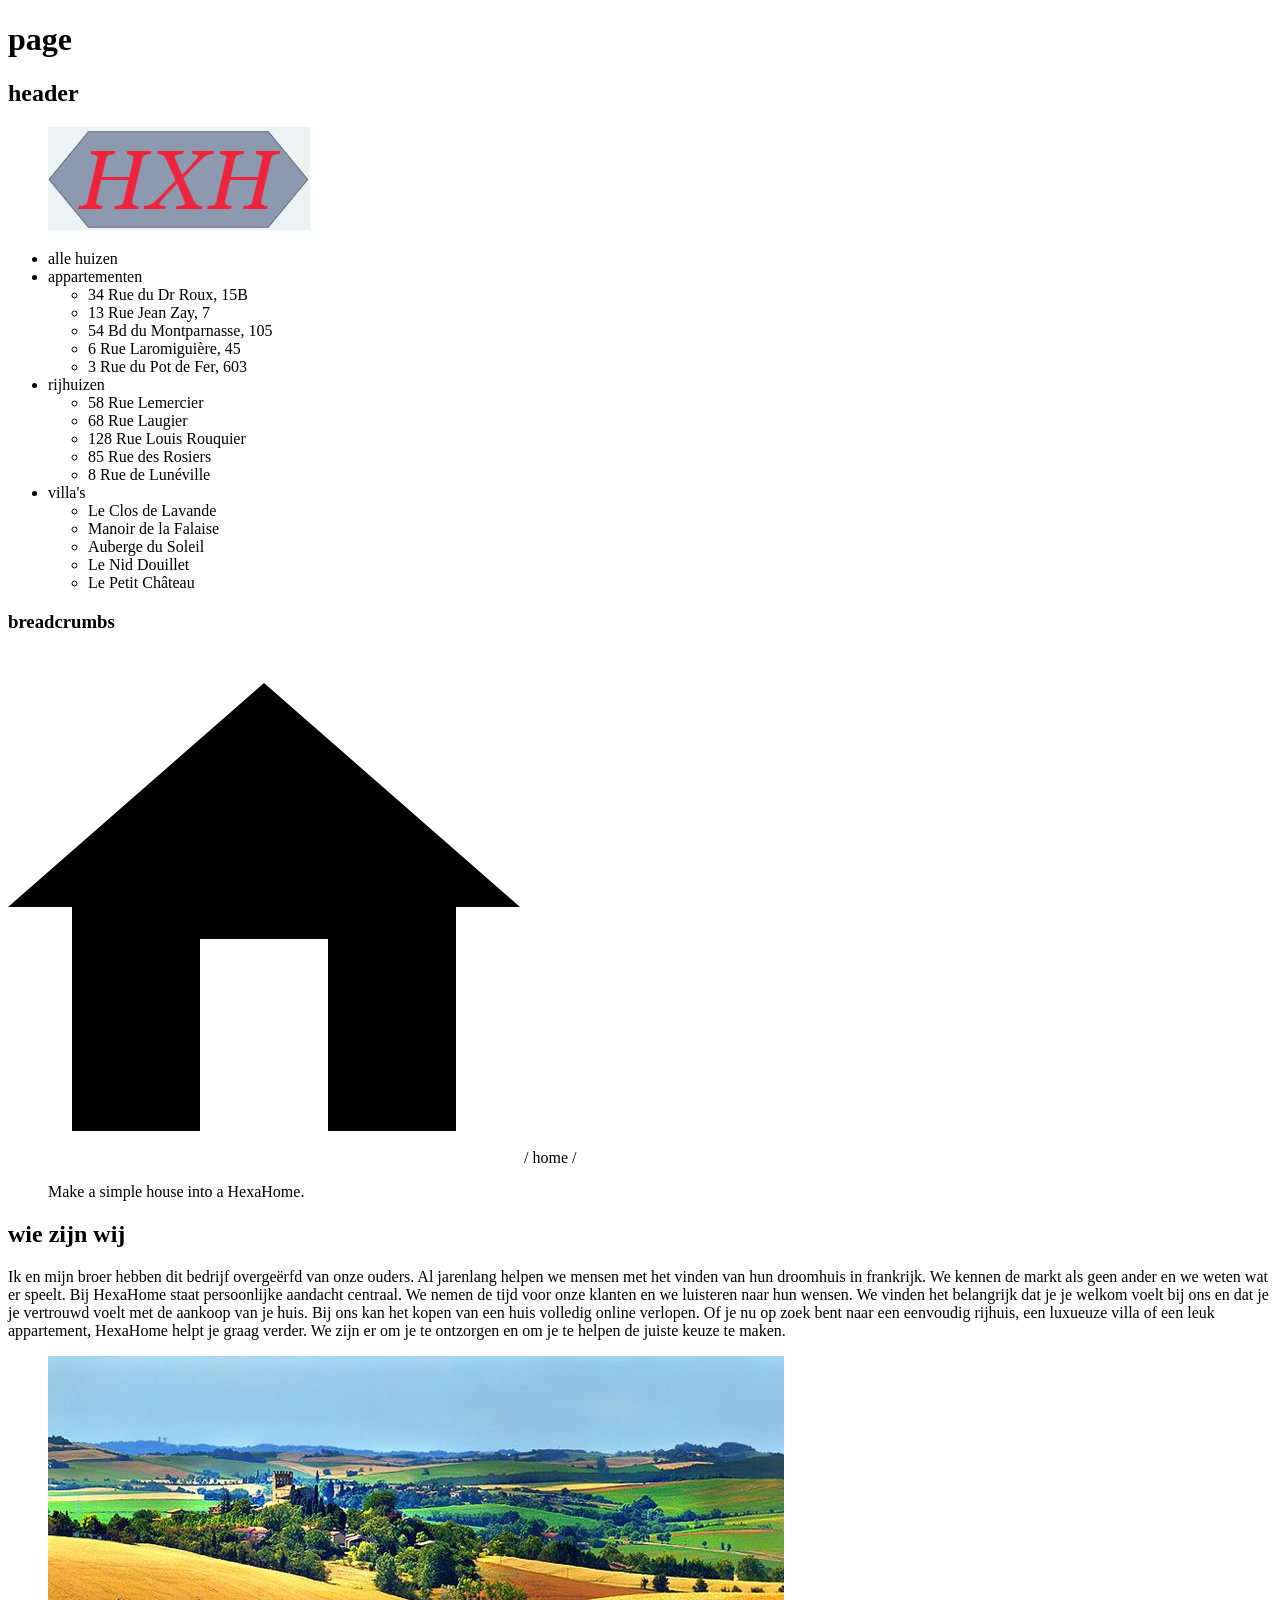
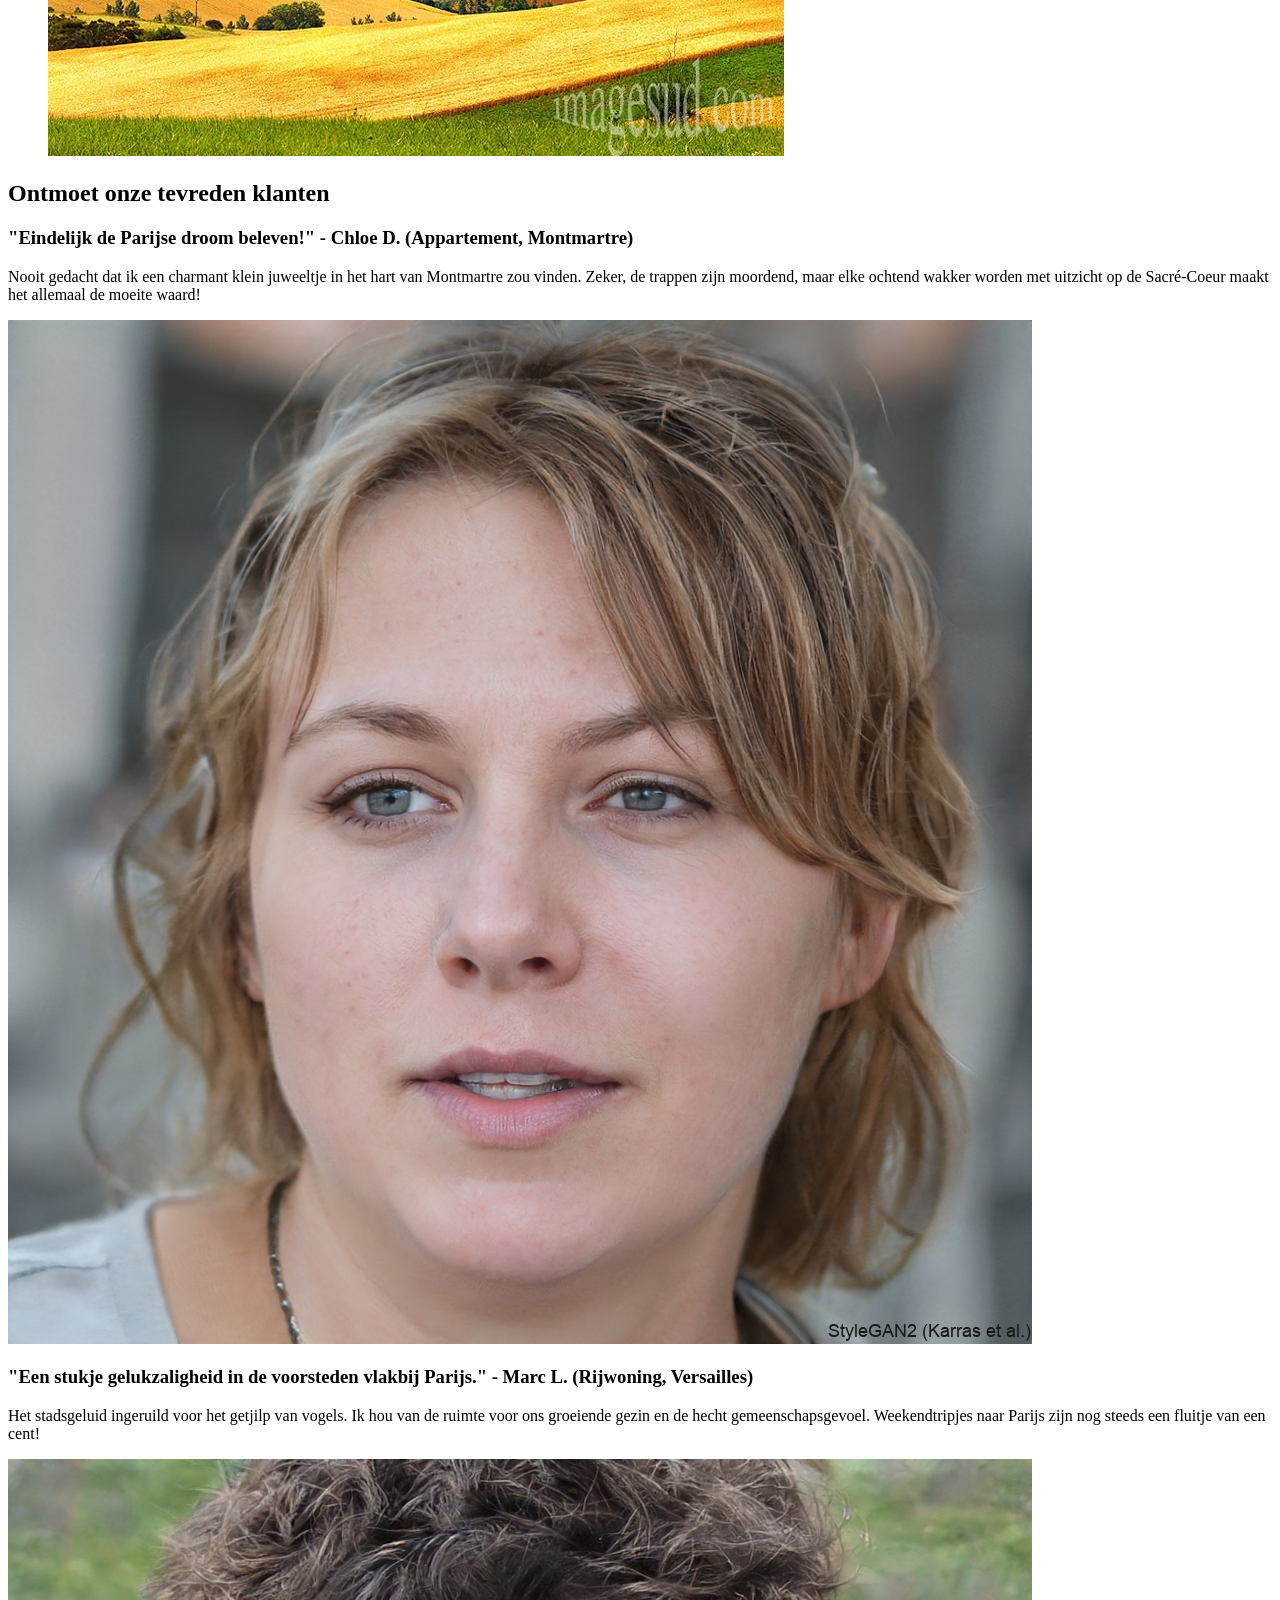
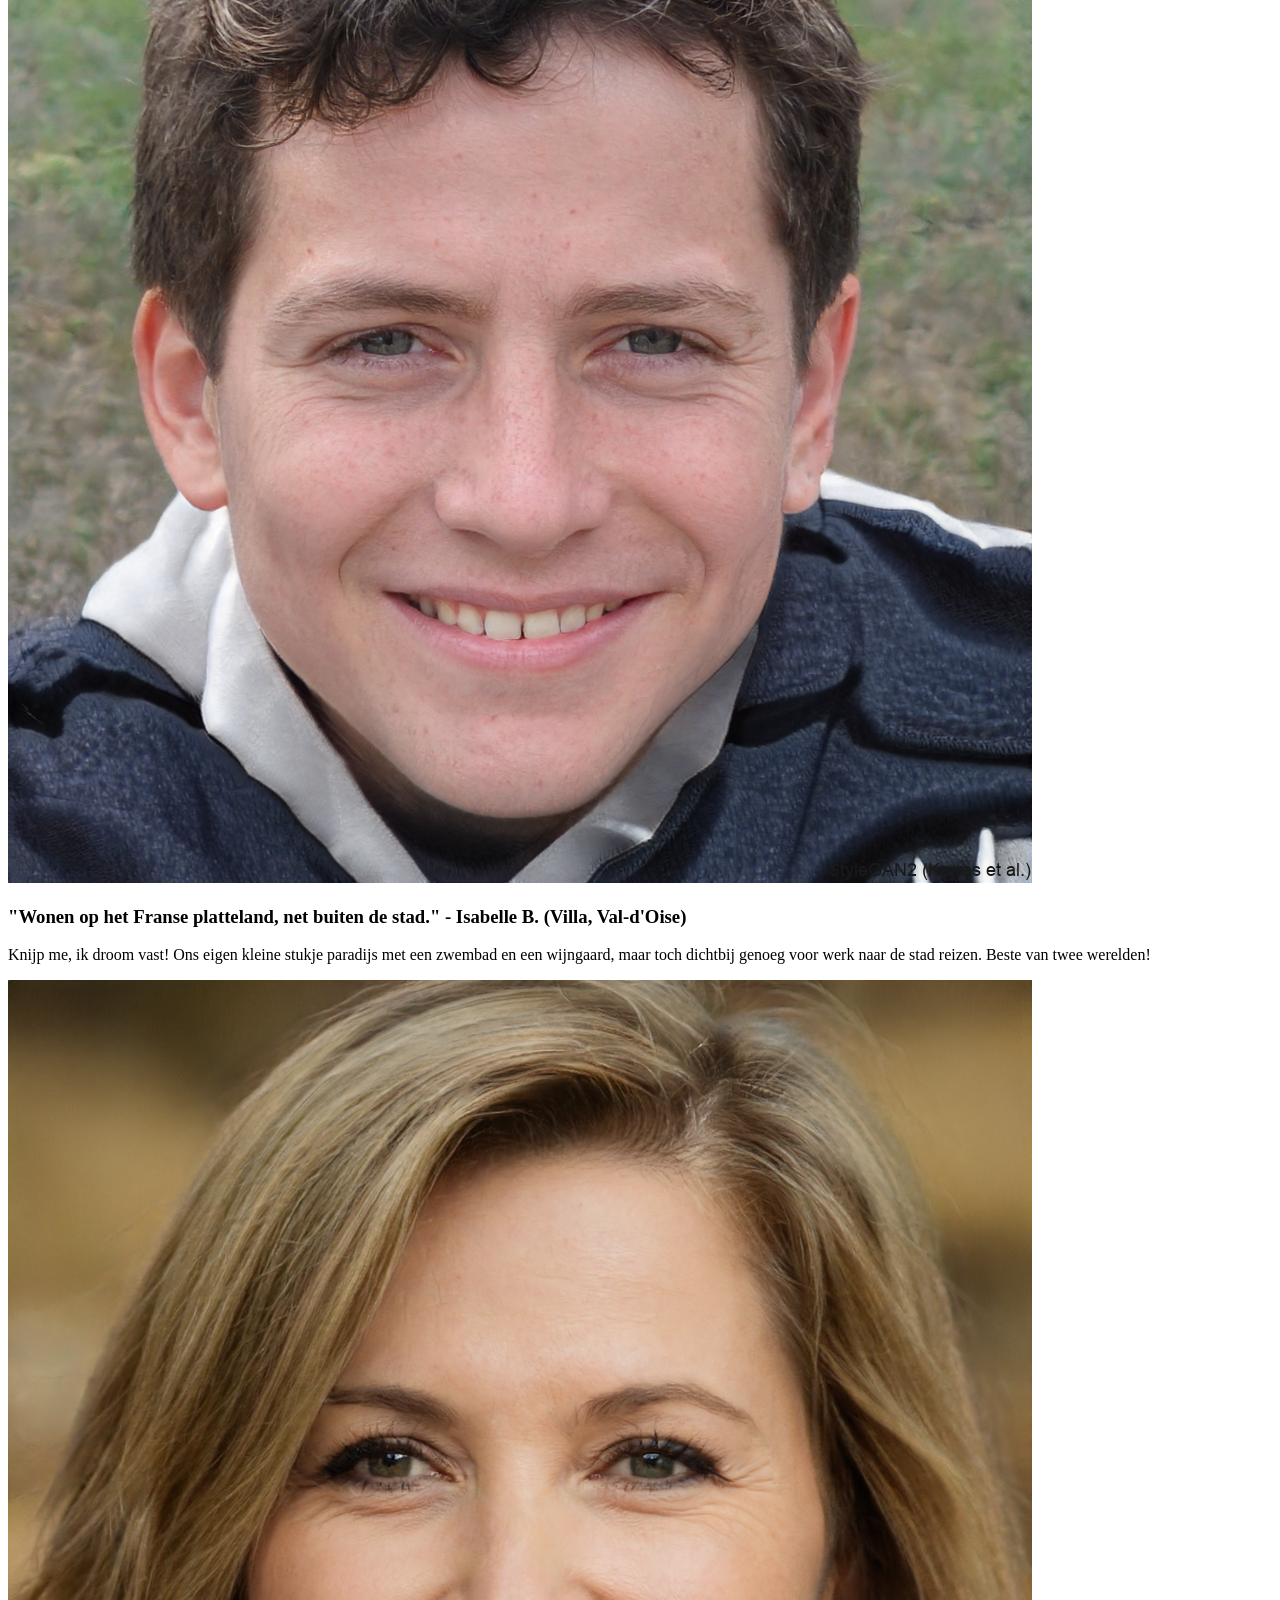
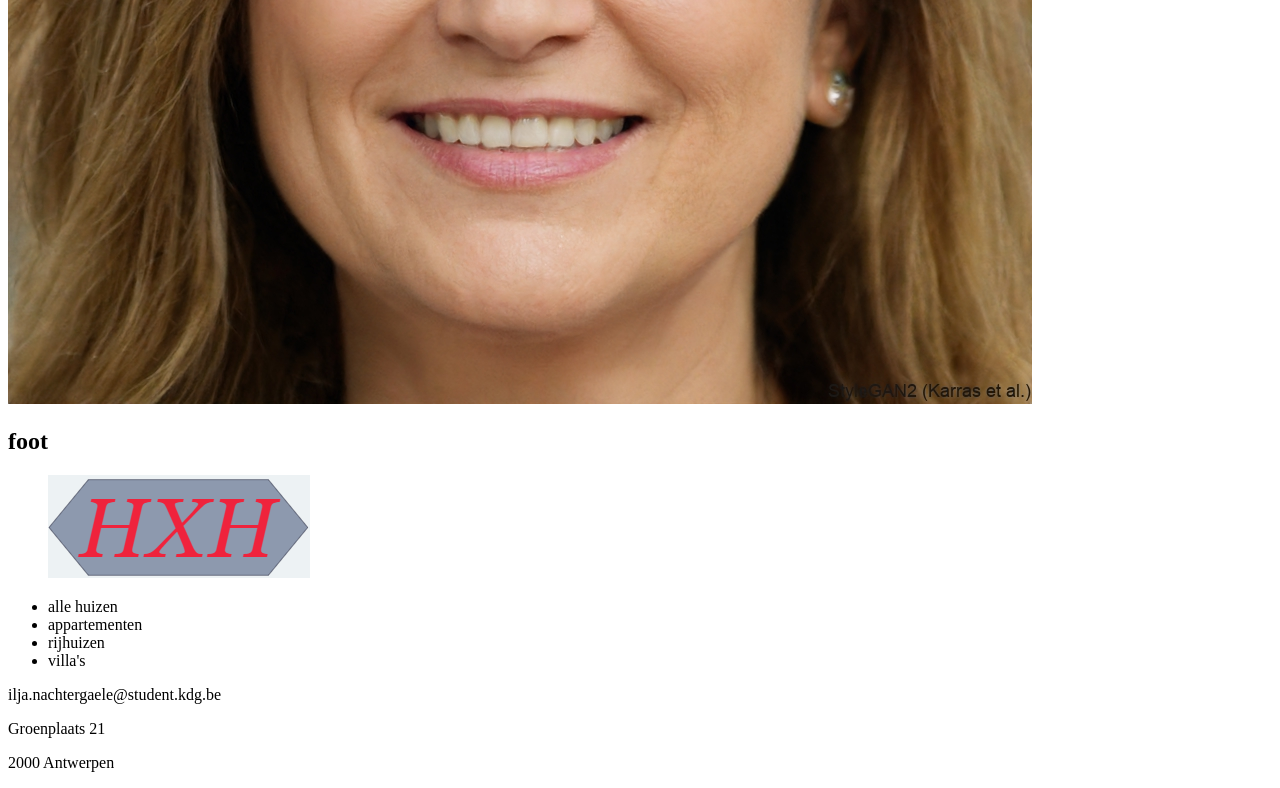
==== index.html @ 376ea9f6 "home page is af" ====
<!DOCTYPE html>
<html lang="nl">
<head>
    <meta charset="UTF-8">
    <title>HexaHome</title>
</head>
<body>
<h1>page</h1>
<nav>
    <h2>header</h2>
    <figure>
        <img src="./media/hexahome_logo.png" alt="hexahome logo">
    </figure>
    <ul>
        <li>
            alle huizen
        </li>
        <li>
            appartementen
            <ul>
                <li>34 Rue du Dr Roux, 15B</li>
                <li>13 Rue Jean Zay, 7</li>
                <li>54 Bd du Montparnasse, 105</li>
                <li>6 Rue Laromiguière, 45</li>
                <li>3 Rue du Pot de Fer, 603</li>
            </ul>
        </li>
        <li>
            rijhuizen
            <ul>
                <li>58 Rue Lemercier</li>
                <li>68 Rue Laugier</li>
                <li>128 Rue Louis Rouquier</li>
                <li>85 Rue des Rosiers</li>
                <li>8 Rue de Lunéville</li>
            </ul>
        </li>
        <li>
            villa's
            <ul>
                <li>Le Clos de Lavande</li>
                <li>Manoir de la Falaise</li>
                <li>Auberge du Soleil</li>
                <li>Le Nid Douillet</li>
                <li>Le Petit Château</li>
            </ul>
        </li>
    </ul>
    <section>
        <h3>breadcrumbs</h3>
        <img src="./media/home_icon.png" alt="home icon">
        / home /
    </section>

</nav>
<main>

    <blockquote>
        Make a simple house into a HexaHome.
    </blockquote>
    <section>
        <h2>wie zijn wij</h2>
        <p>
            Ik en mijn broer hebben dit bedrijf overgeërfd van onze ouders. Al jarenlang helpen we mensen met het vinden
            van
            hun droomhuis in frankrijk. We kennen de markt als geen ander en we weten wat er speelt. Bij HexaHome
            staat persoonlijke aandacht centraal. We nemen de tijd voor onze klanten en we luisteren naar hun wensen. We
            vinden het belangrijk dat je je welkom voelt bij ons en dat je je vertrouwd voelt met de aankoop van je
            huis.
            Bij ons kan het kopen van een huis volledig online verlopen. Of je nu op zoek bent naar een eenvoudig
            rijhuis,
            een
            luxueuze villa of een leuk appartement, HexaHome helpt je graag verder. We zijn er om je te ontzorgen en om
            je
            te
            helpen de juiste keuze te maken.
        </p>
        <figure>
            <img src="./media/landschap.jpg" alt="french hilly landscapen">
        </figure>
    </section>

    <section>
        <h2>Ontmoet onze tevreden klanten</h2>
        <section>
            <h3>"Eindelijk de Parijse droom beleven!" - Chloe D. (Appartement, Montmartre)</h3>
            <p>
                Nooit gedacht dat ik een charmant klein juweeltje in het hart van Montmartre zou vinden. Zeker, de
                trappen
                zijn moordend, maar elke ochtend wakker worden met uitzicht op de Sacré-Coeur maakt het allemaal de
                moeite
                waard!
            </p>
            <img src="./media/person1.jpg" alt="young women">
        </section>
        <section>
            <h3>"Een stukje gelukzaligheid in de voorsteden vlakbij Parijs." - Marc L. (Rijwoning, Versailles)</h3>
            <p>
                Het stadsgeluid ingeruild voor het getjilp van vogels. Ik hou van de ruimte voor ons groeiende gezin en
                de
                hecht gemeenschapsgevoel. Weekendtripjes naar Parijs zijn nog steeds een fluitje van een cent!
            </p>
            <img src="./media/person3.jpg" alt="man">
        </section>
        <section>
            <h3>"Wonen op het Franse platteland, net buiten de stad." - Isabelle B. (Villa, Val-d'Oise)</h3>
            <p>
                Knijp me, ik droom vast! Ons eigen kleine stukje paradijs met een zwembad en een wijngaard, maar toch
                dichtbij genoeg
                voor werk naar de stad reizen. Beste van twee werelden!
            </p>
            <img src="./media/person2.jpg" alt="women">
        </section>

    </section>
    <section>
        <h2>foot</h2>
        <figure>
            <img src="./media/hexahome_logo.png" alt="hexahome logo">
        </figure>
        <ul>
            <li>alle huizen</li>
            <li>appartementen</li>
            <li>rijhuizen</li>
            <li>villa's</li>
        </ul>
        <p>ilja.nachtergaele@student.kdg.be</p>
        <p>Groenplaats 21</p>
        <p>2000 Antwerpen</p>

    </section>
</main>

</body>
</html>
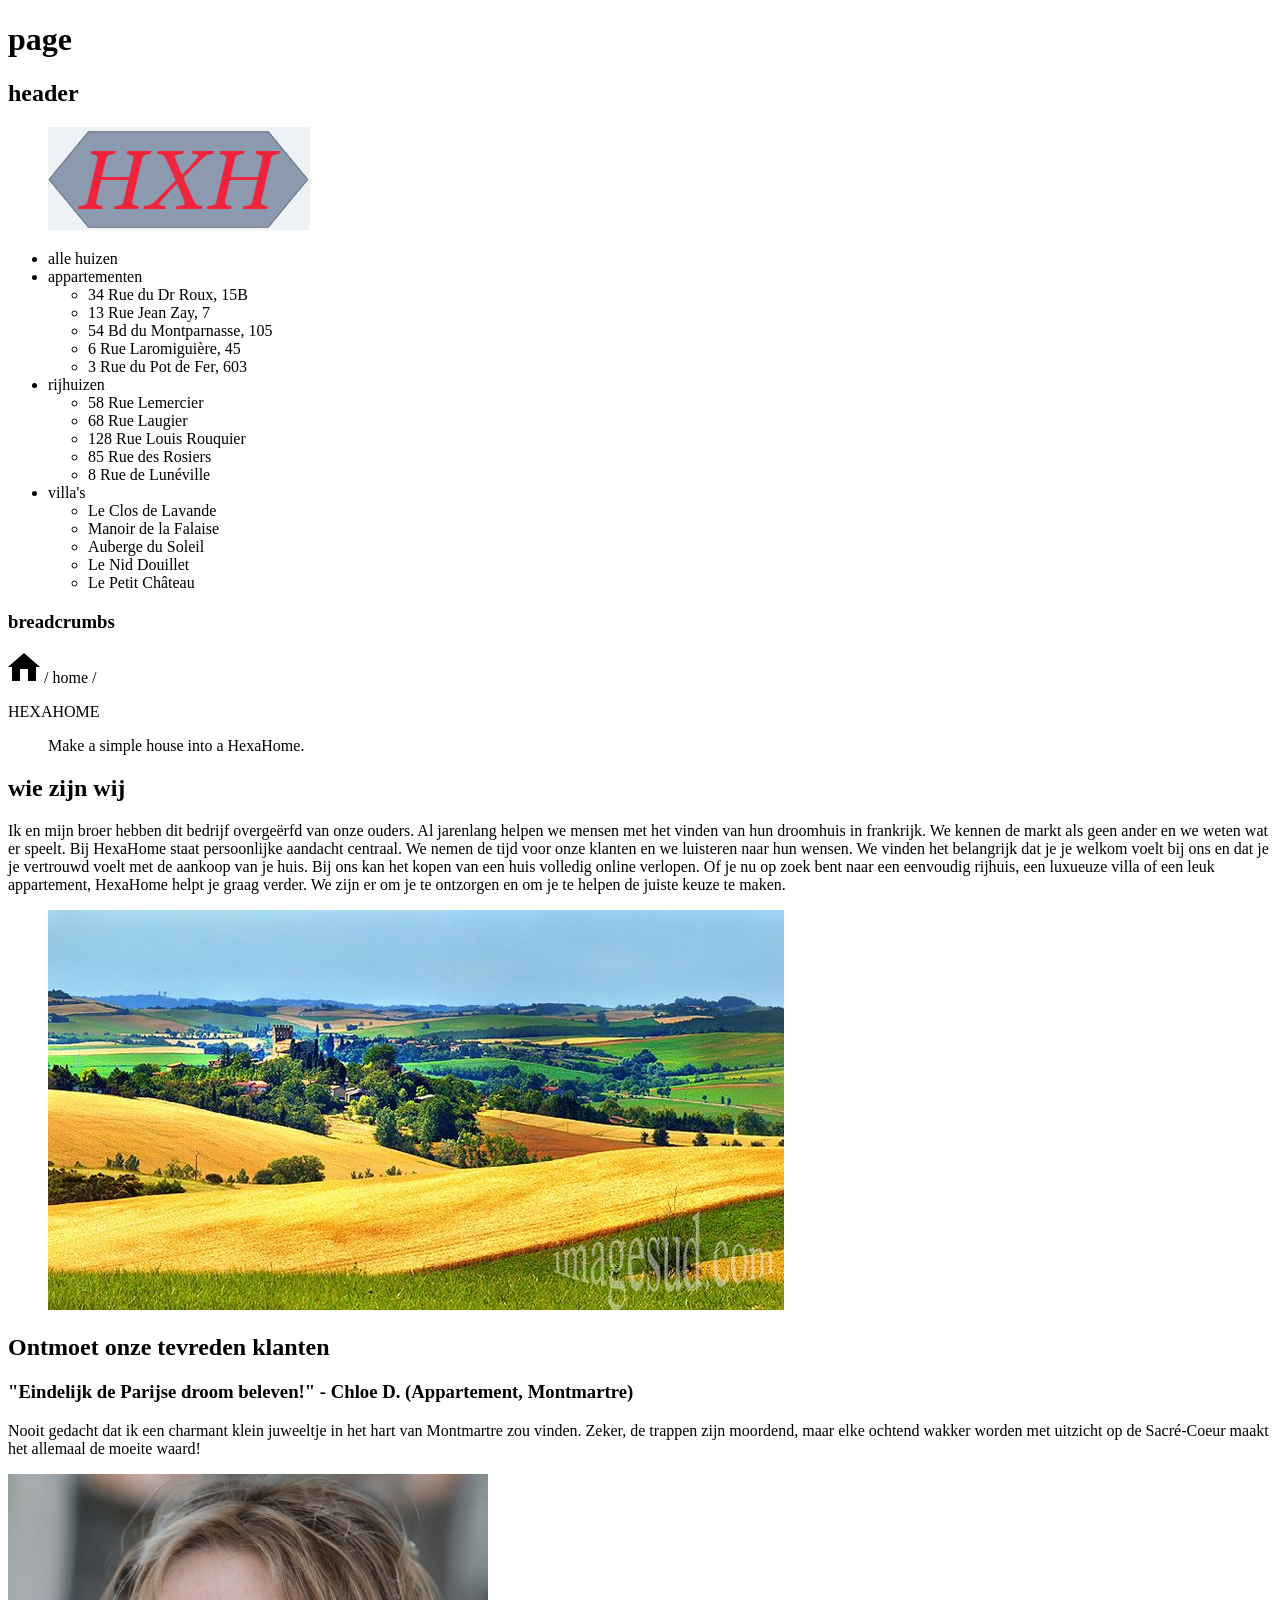
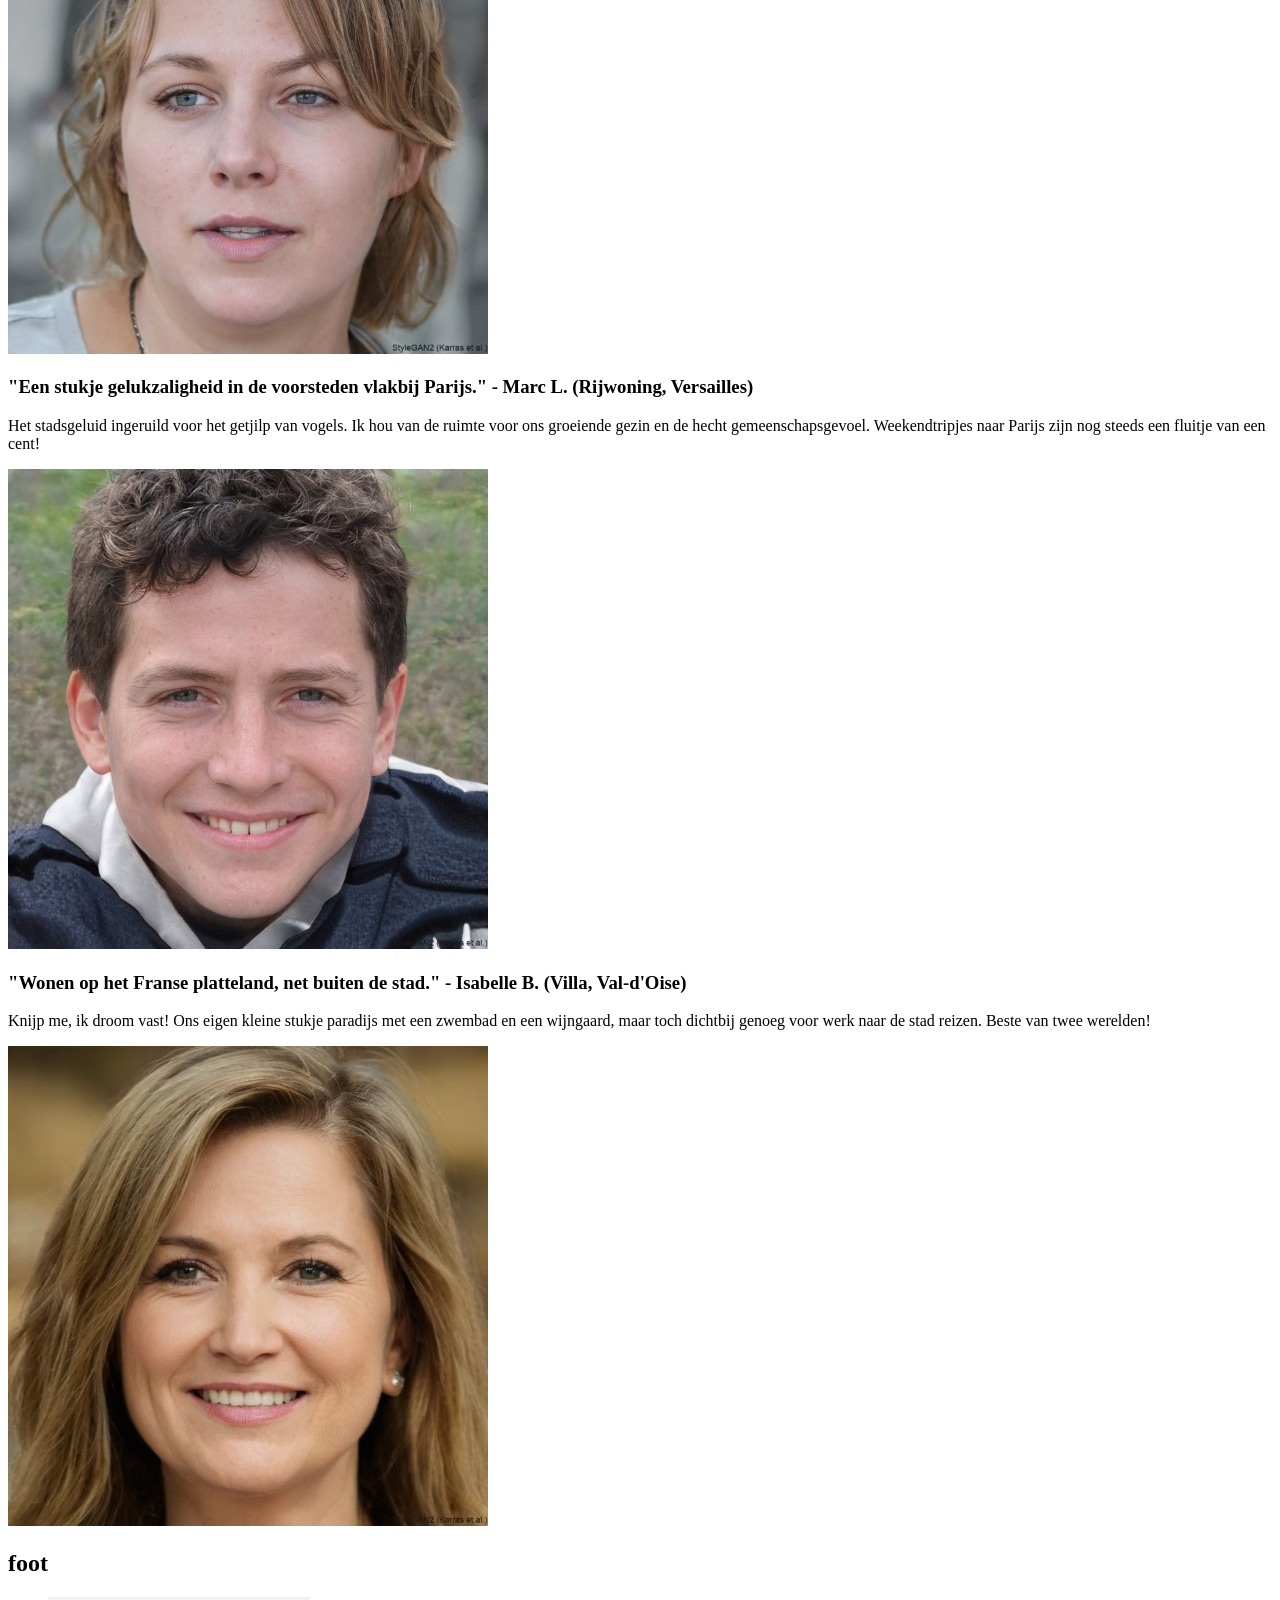
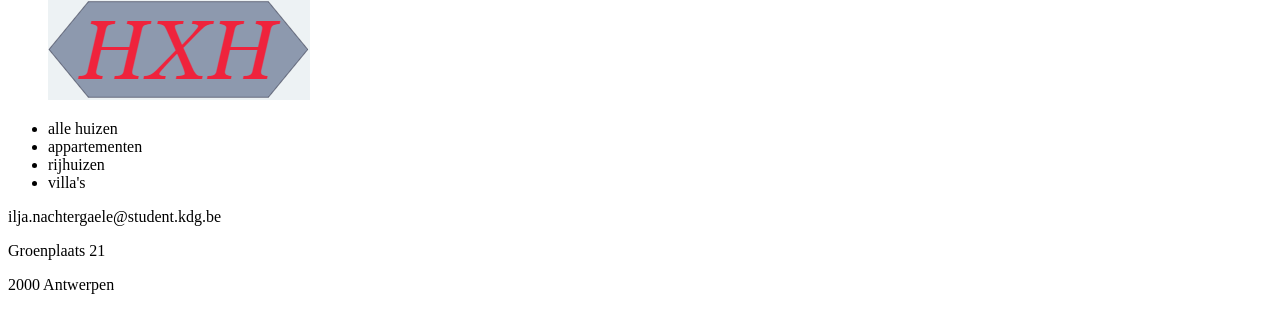
==== commit c907a13e: "5 appartementen thumbnais toegevoegd" ====
--- a/index.html
+++ b/index.html
@@ -54,7 +54,7 @@
 
 </nav>
 <main>
-
+    <p>HEXAHOME</p>
     <blockquote>
         Make a simple house into a HexaHome.
     </blockquote>
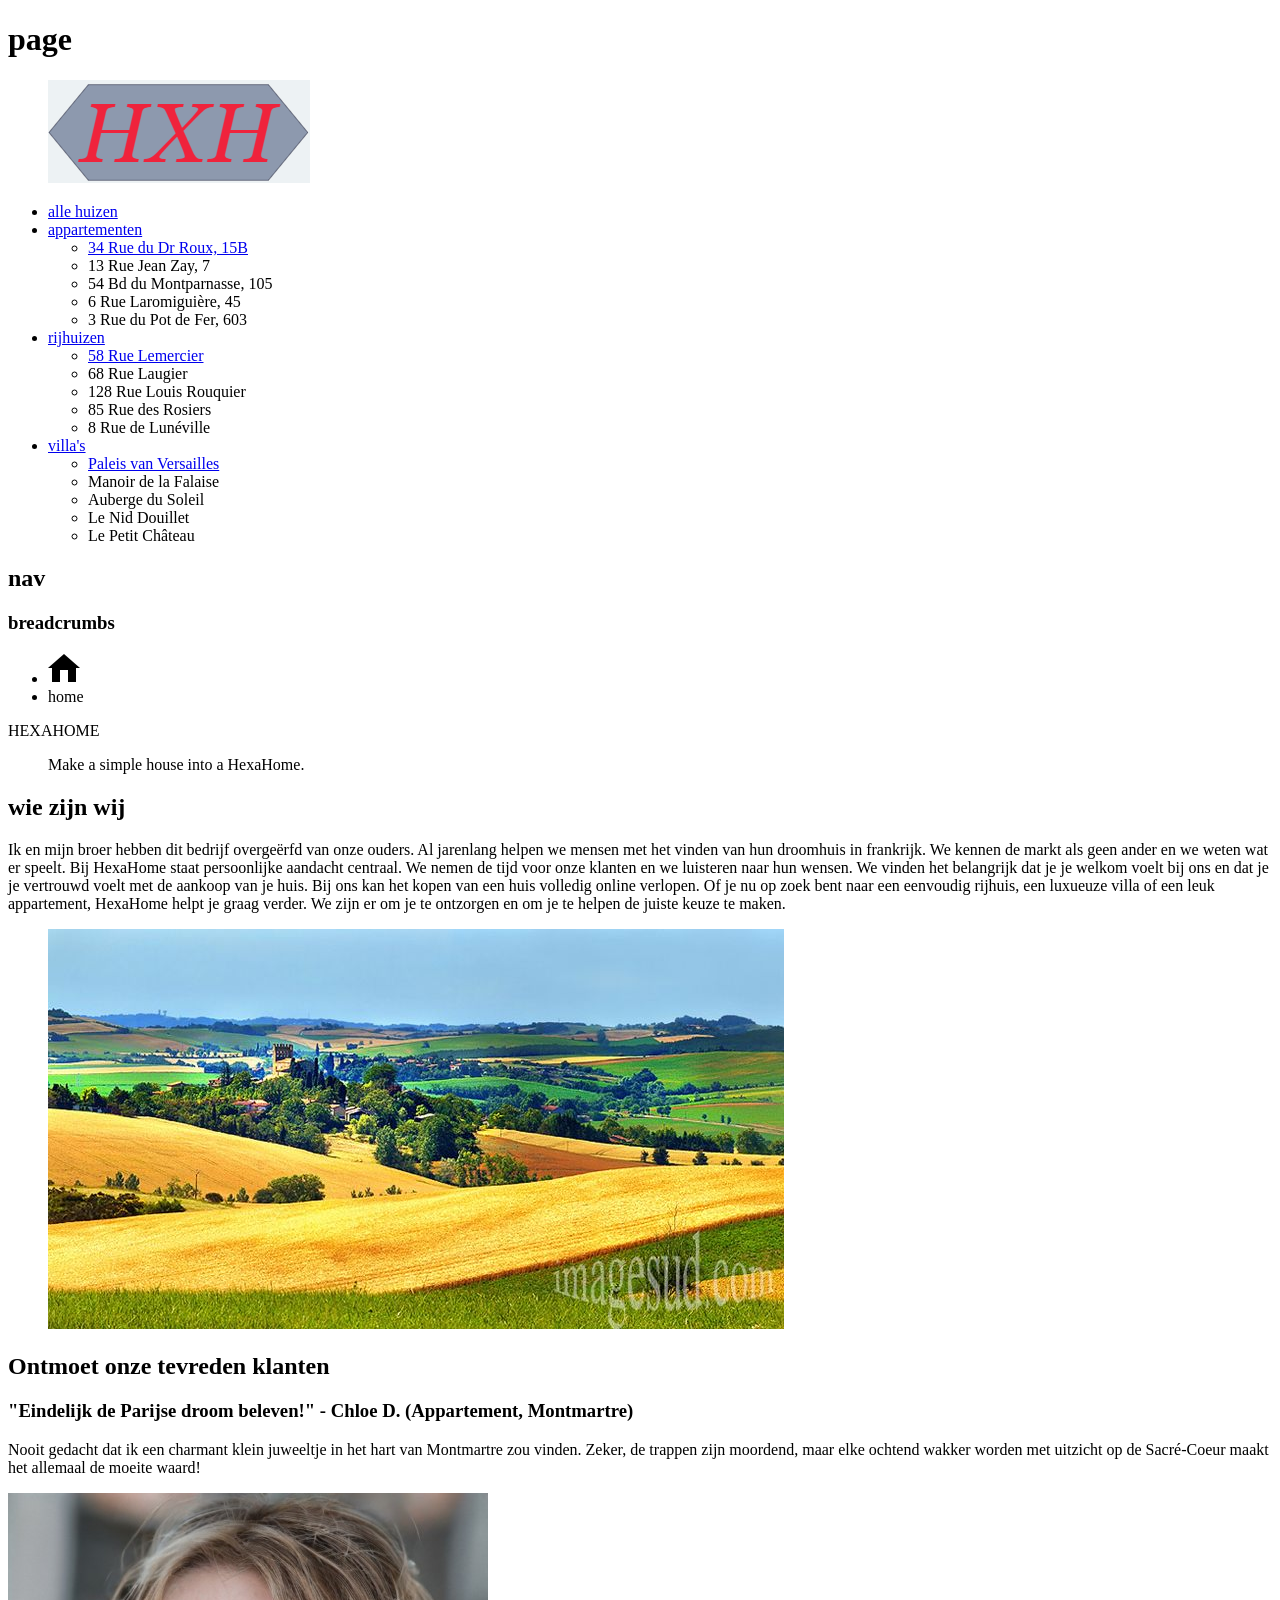
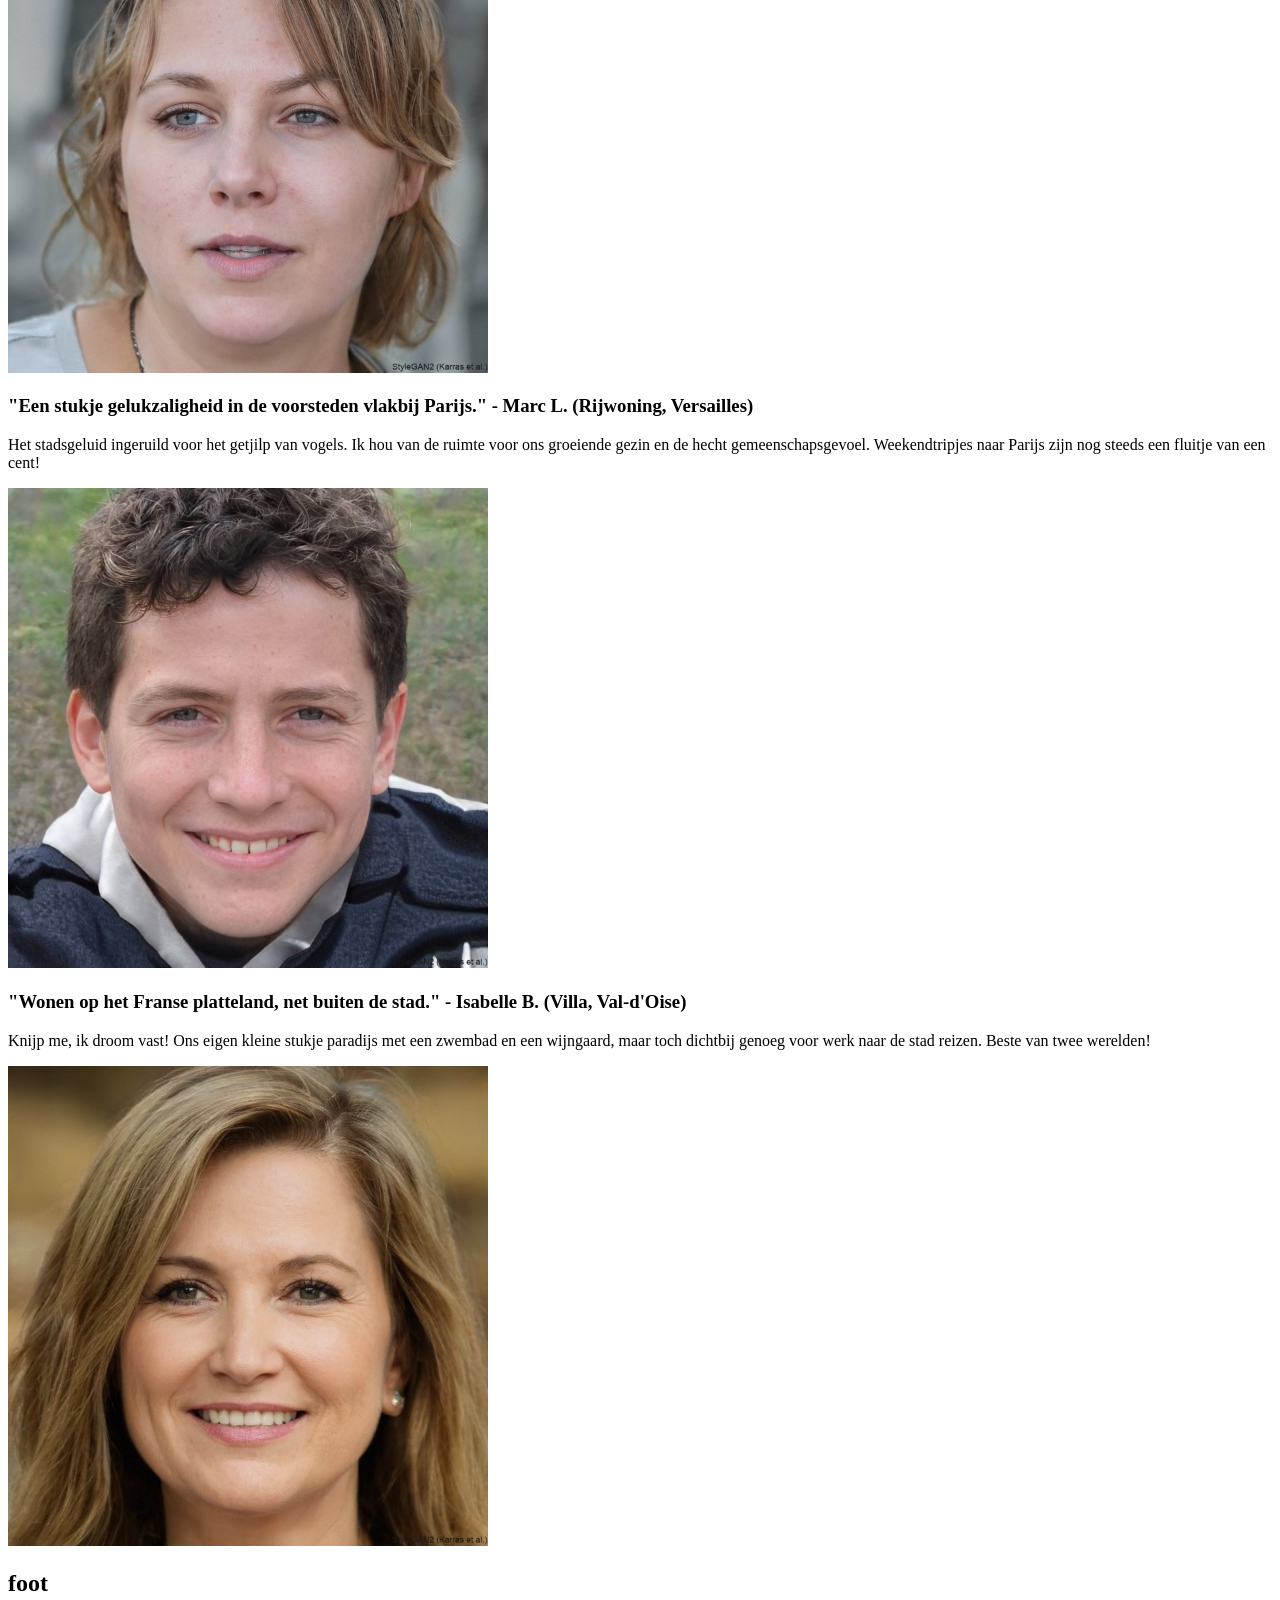
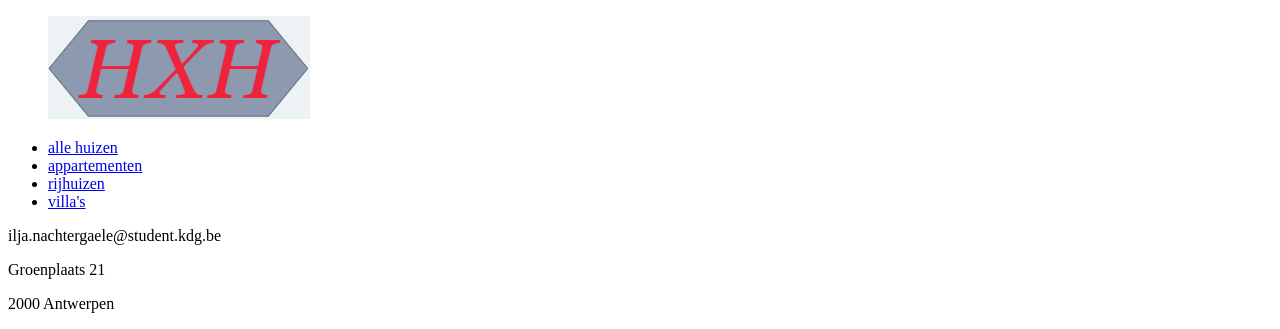
==== commit 5283f0a7: "3 specifieke product pagina's toegevoegd. links tussen paginas gemaakt header/nav correct gezet brea" ====
--- a/index.html
+++ b/index.html
@@ -6,19 +6,26 @@
 </head>
 <body>
 <h1>page</h1>
-<nav>
-    <h2>header</h2>
+<header>
     <figure>
         <img src="./media/hexahome_logo.png" alt="hexahome logo">
     </figure>
     <ul>
         <li>
-            alle huizen
+            <a  href="./html/producten.html">
+                alle huizen
+            </a>
         </li>
         <li>
+            <a  href="./html/producten.html">
             appartementen
+            </a>
             <ul>
-                <li>34 Rue du Dr Roux, 15B</li>
+                <li>
+                    <a href="./html/34_Rue_du_Dr_Roux_15B.html">
+                        34 Rue du Dr Roux, 15B
+                    </a>
+                </li>
                 <li>13 Rue Jean Zay, 7</li>
                 <li>54 Bd du Montparnasse, 105</li>
                 <li>6 Rue Laromiguière, 45</li>
@@ -26,9 +33,15 @@
             </ul>
         </li>
         <li>
+            <a  href="./html/producten.html">
             rijhuizen
+            </a>
             <ul>
-                <li>58 Rue Lemercier</li>
+                <li>
+                    <a href="./html/58_Rue_Lemercier.html">
+                        58 Rue Lemercier
+                    </a>
+                </li>
                 <li>68 Rue Laugier</li>
                 <li>128 Rue Louis Rouquier</li>
                 <li>85 Rue des Rosiers</li>
@@ -36,9 +49,15 @@
             </ul>
         </li>
         <li>
-            villa's
+            <a  href="./html/producten.html">
+                villa's
+            </a>
             <ul>
-                <li>Le Clos de Lavande</li>
+                <li>
+                    <a href="./html/Paleis_van_Versailles.html">
+                        Paleis van Versailles
+                    </a>
+                </li>
                 <li>Manoir de la Falaise</li>
                 <li>Auberge du Soleil</li>
                 <li>Le Nid Douillet</li>
@@ -46,10 +65,17 @@
             </ul>
         </li>
     </ul>
+</header>
+<nav>
+    <h2>nav</h2>
     <section>
         <h3>breadcrumbs</h3>
-        <img src="./media/home_icon.png" alt="home icon">
-        / home /
+        <ul>
+            <li>
+                <img src="../media/huis_icoon.png" alt="home icon">
+            </li>
+            <li>home</li>
+        </ul>
     </section>
 
 </nav>
@@ -91,7 +117,7 @@
                 moeite
                 waard!
             </p>
-            <img src="./media/person1.jpg" alt="young women">
+            <img src="media/persoon1.jpg" alt="young women">
         </section>
         <section>
             <h3>"Een stukje gelukzaligheid in de voorsteden vlakbij Parijs." - Marc L. (Rijwoning, Versailles)</h3>
@@ -100,7 +126,7 @@
                 de
                 hecht gemeenschapsgevoel. Weekendtripjes naar Parijs zijn nog steeds een fluitje van een cent!
             </p>
-            <img src="./media/person3.jpg" alt="man">
+            <img src="media/persoon3.jpg" alt="man">
         </section>
         <section>
             <h3>"Wonen op het Franse platteland, net buiten de stad." - Isabelle B. (Villa, Val-d'Oise)</h3>
@@ -109,27 +135,45 @@
                 dichtbij genoeg
                 voor werk naar de stad reizen. Beste van twee werelden!
             </p>
-            <img src="./media/person2.jpg" alt="women">
+            <img src="media/persoon2.jpg" alt="women">
         </section>
 
     </section>
+</main>
+<footer>
     <section>
         <h2>foot</h2>
         <figure>
             <img src="./media/hexahome_logo.png" alt="hexahome logo">
         </figure>
         <ul>
-            <li>alle huizen</li>
-            <li>appartementen</li>
-            <li>rijhuizen</li>
-            <li>villa's</li>
+            <li>
+                <a  href="./html/producten.html">
+                    alle huizen
+                </a>
+            </li>
+            <li>
+                <a  href="./html/producten.html">
+                    appartementen
+                </a>
+            </li>
+            <li>
+                <a  href="./html/producten.html">
+                    rijhuizen
+                </a>
+            </li>
+            <li>
+                <a  href="./html/producten.html">
+                    villa's
+                </a>
+            </li>
         </ul>
         <p>ilja.nachtergaele@student.kdg.be</p>
         <p>Groenplaats 21</p>
         <p>2000 Antwerpen</p>
 
     </section>
-</main>
+</footer>
 
 </body>
 </html>
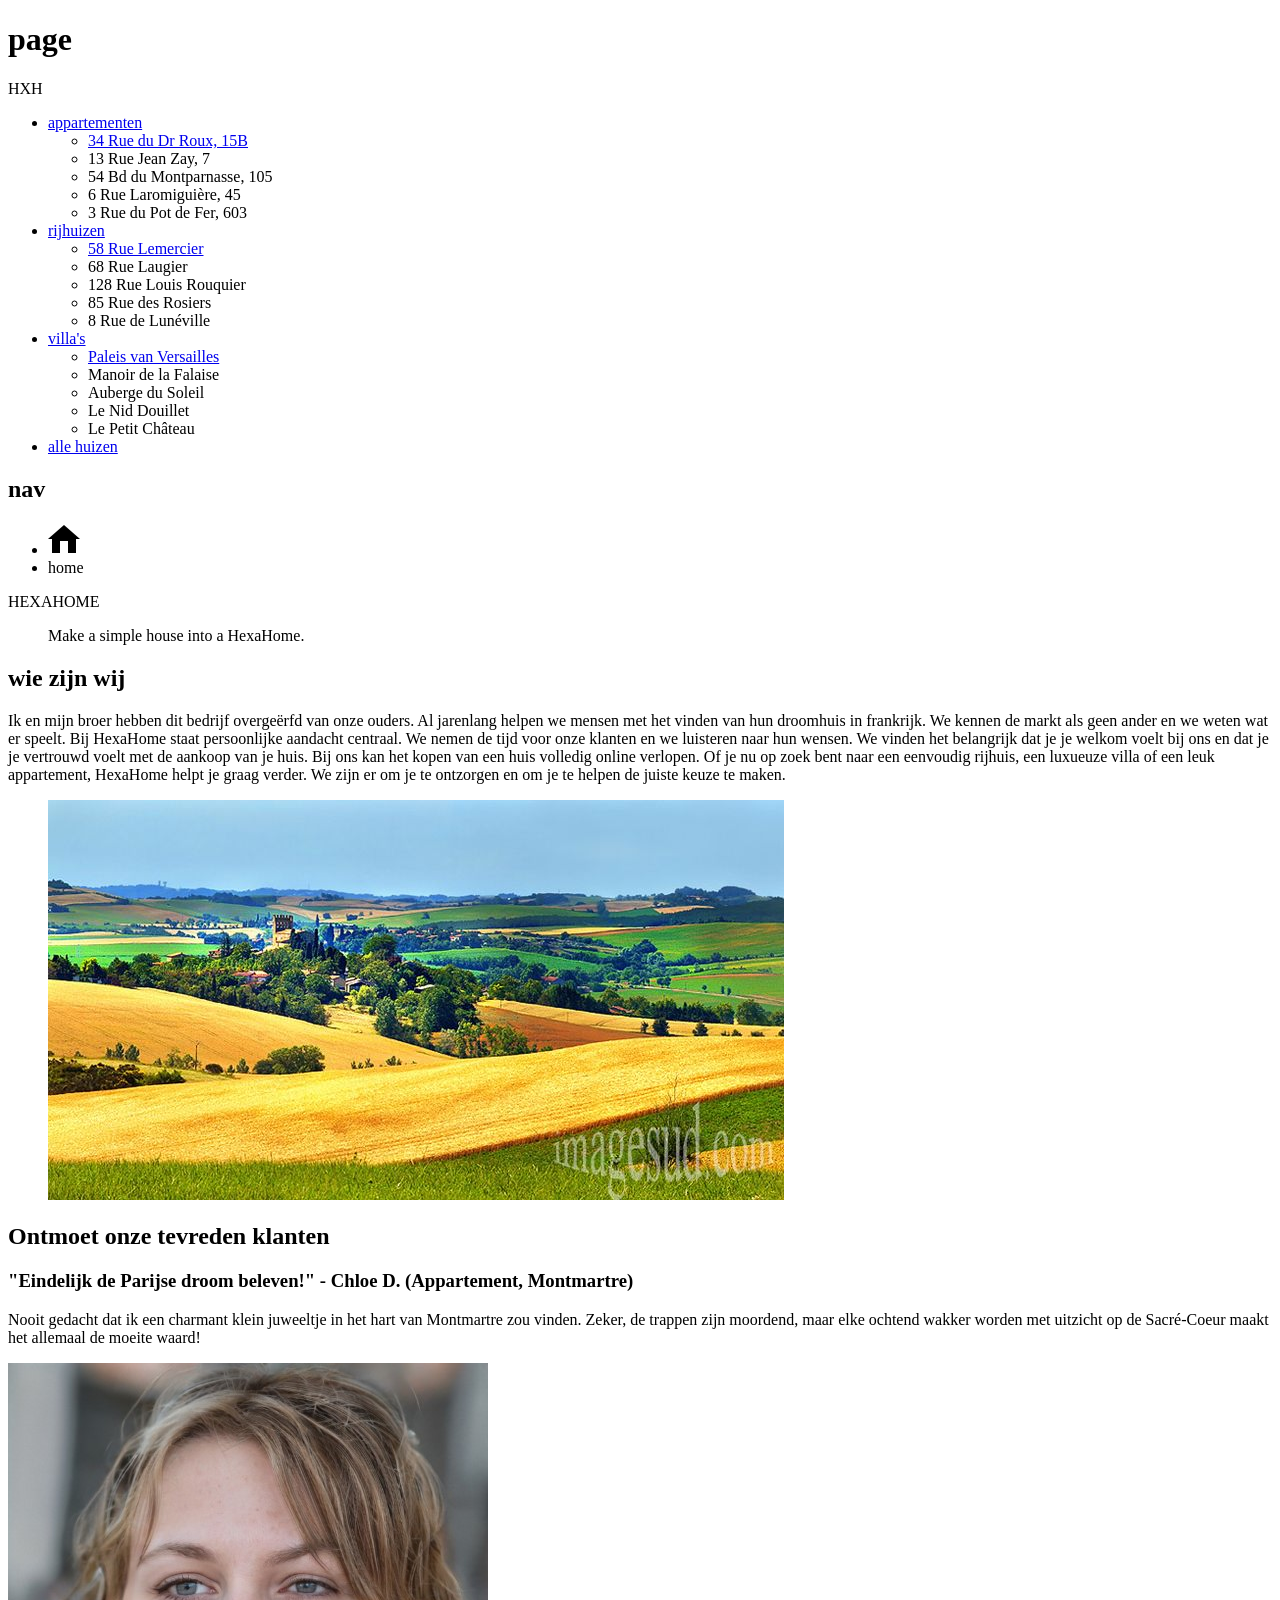
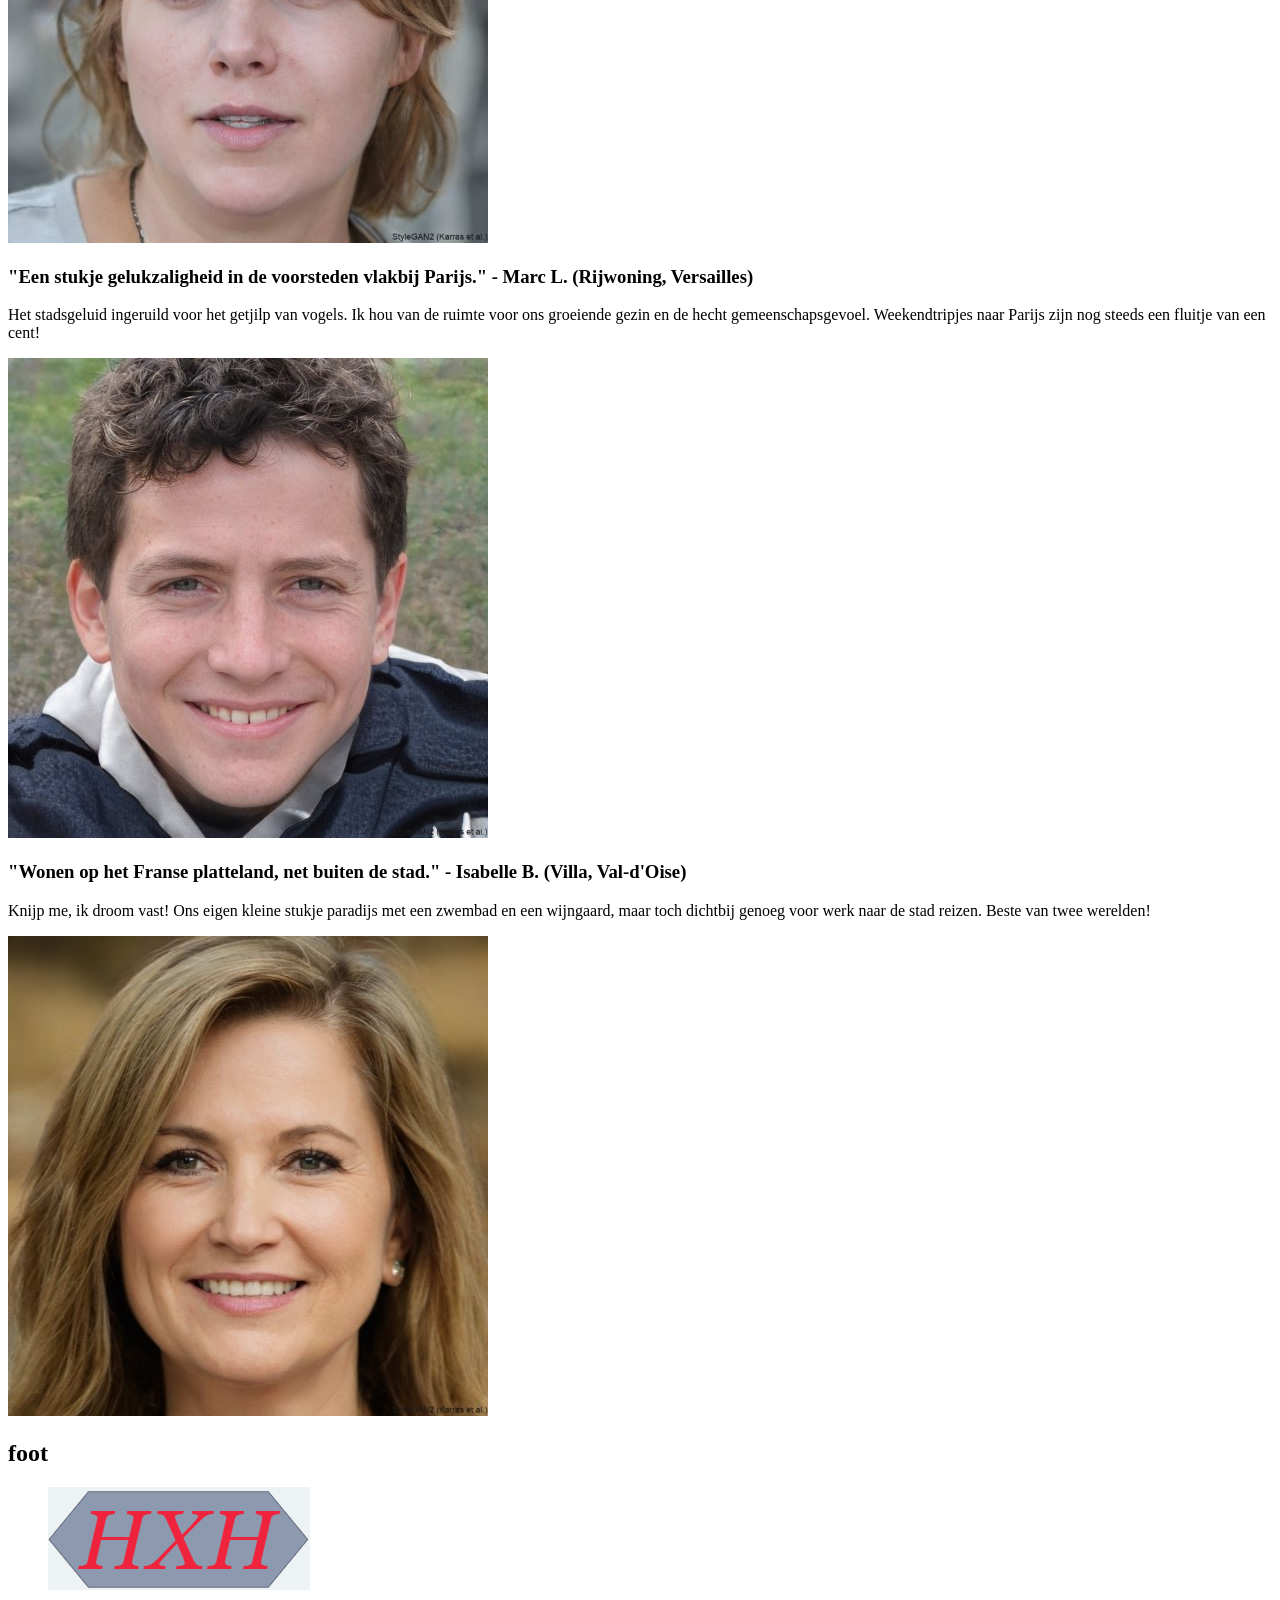
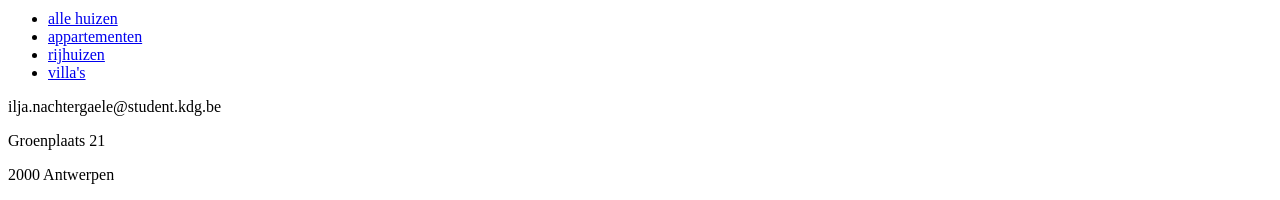
==== commit cb837ea0: "header is in orde" ====
--- a/index.html
+++ b/index.html
@@ -3,22 +3,18 @@
 <head>
     <meta charset="UTF-8">
     <title>HexaHome</title>
+    <link href="./css/header_footer_general.css" rel="stylesheet">
 </head>
 <body>
-<h1>page</h1>
+<h1 class="invis">page</h1>
 <header>
-    <figure>
-        <img src="./media/hexahome_logo.png" alt="hexahome logo">
-    </figure>
-    <ul>
+    <p id="logo">
+        HXH
+    </p>
+    <ul id="dropdowns">
         <li>
-            <a  href="./html/producten.html">
-                alle huizen
-            </a>
-        </li>
-        <li>
-            <a  href="./html/producten.html">
-            appartementen
+            <a href="./html/producten.html">
+                appartementen
             </a>
             <ul>
                 <li>
@@ -33,8 +29,8 @@
             </ul>
         </li>
         <li>
-            <a  href="./html/producten.html">
-            rijhuizen
+            <a href="./html/producten.html">
+                rijhuizen
             </a>
             <ul>
                 <li>
@@ -49,7 +45,7 @@
             </ul>
         </li>
         <li>
-            <a  href="./html/producten.html">
+            <a href="./html/producten.html">
                 villa's
             </a>
             <ul>
@@ -64,21 +60,22 @@
                 <li>Le Petit Château</li>
             </ul>
         </li>
+        <li>
+            <a href="./html/producten.html">
+                alle huizen
+            </a>
+        </li>
     </ul>
-</header>
-<nav>
-    <h2>nav</h2>
-    <section>
-        <h3>breadcrumbs</h3>
-        <ul>
+    <nav>
+        <h2 class="invis">nav</h2>
+        <ul id="bread">
             <li>
-                <img src="../media/huis_icoon.png" alt="home icon">
+                <img src="./media/huis_icoon.png" alt="home icon">
             </li>
             <li>home</li>
         </ul>
-    </section>
-
-</nav>
+    </nav>
+</header>
 <main>
     <p>HEXAHOME</p>
     <blockquote>
@@ -102,7 +99,7 @@
             helpen de juiste keuze te maken.
         </p>
         <figure>
-            <img src="./media/landschap.jpg" alt="french hilly landscapen">
+            <img src="./media/landschap.jpg" alt="french hilly landscape">
         </figure>
     </section>
 
@@ -148,22 +145,22 @@
         </figure>
         <ul>
             <li>
-                <a  href="./html/producten.html">
+                <a href="./html/producten.html">
                     alle huizen
                 </a>
             </li>
             <li>
-                <a  href="./html/producten.html">
+                <a href="./html/producten.html">
                     appartementen
                 </a>
             </li>
             <li>
-                <a  href="./html/producten.html">
+                <a href="./html/producten.html">
                     rijhuizen
                 </a>
             </li>
             <li>
-                <a  href="./html/producten.html">
+                <a href="./html/producten.html">
                     villa's
                 </a>
             </li>
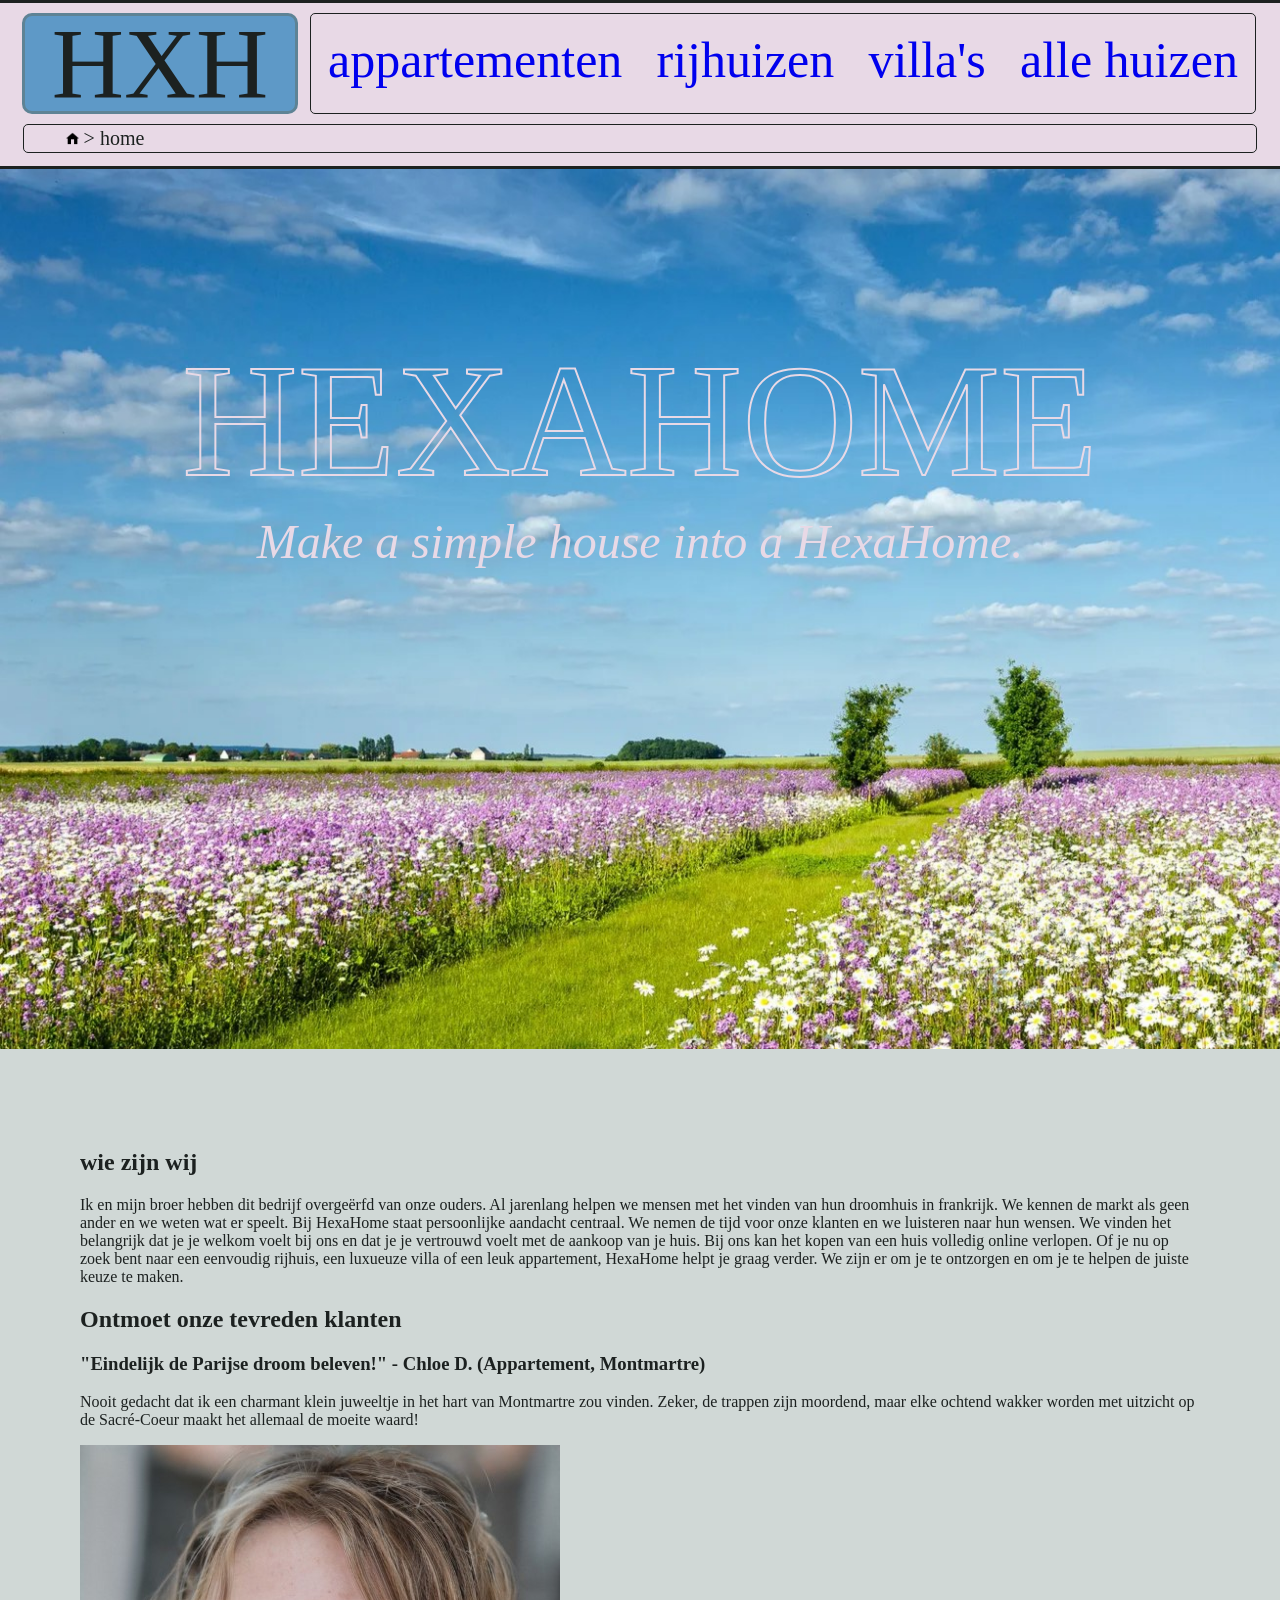
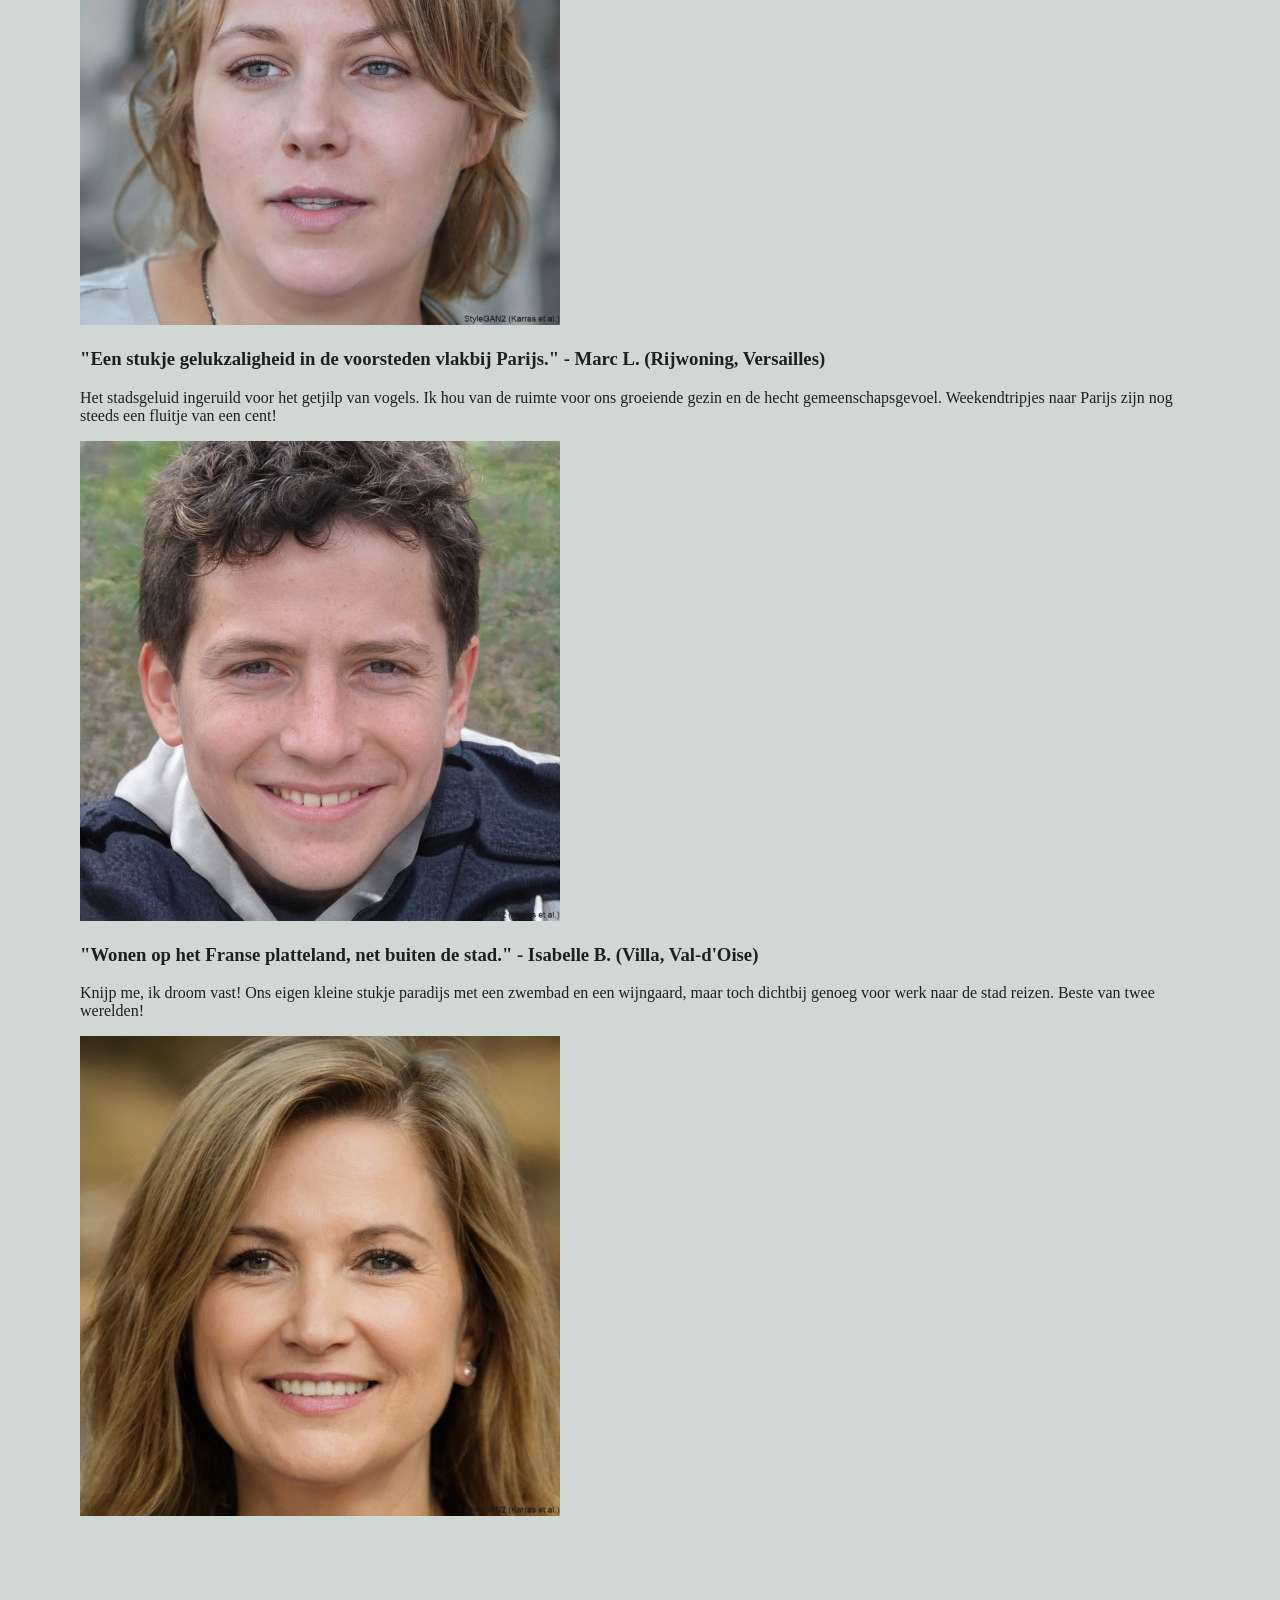
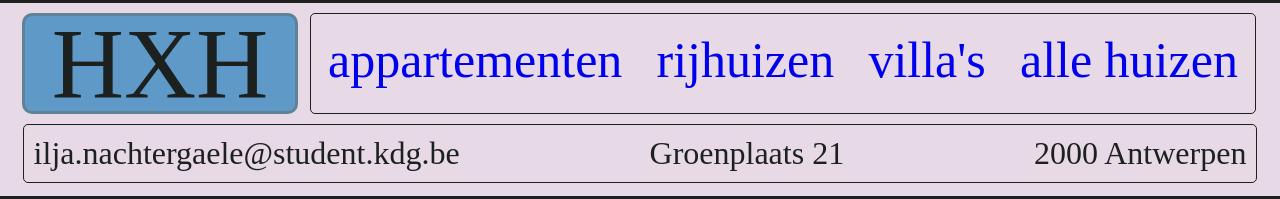
==== commit 87b737ab: "header was niet in orde want ik was vergeten de stylesheets te pushen footer is nu ook goed beetje h" ====
--- a/index.html
+++ b/index.html
@@ -4,14 +4,15 @@
     <meta charset="UTF-8">
     <title>HexaHome</title>
     <link href="./css/header_footer_general.css" rel="stylesheet">
+    <link href="./css/home.css" rel="stylesheet">
 </head>
 <body>
 <h1 class="invis">page</h1>
-<header>
-    <p id="logo">
+<header class="menu" id="header">
+    <p class="logo">
         HXH
     </p>
-    <ul id="dropdowns">
+    <ul id="dropdowns" class="pages">
         <li>
             <a href="./html/producten.html">
                 appartementen
@@ -66,7 +67,7 @@
             </a>
         </li>
     </ul>
-    <nav>
+    <nav class="bottom-menu">
         <h2 class="invis">nav</h2>
         <ul id="bread">
             <li>
@@ -77,10 +78,16 @@
     </nav>
 </header>
 <main>
-    <p>HEXAHOME</p>
-    <blockquote>
-        Make a simple house into a HexaHome.
-    </blockquote>
+    <div id="title" >
+        <p>HEXAHOME</p>
+        <blockquote id="quote">
+            Make a simple house into a HexaHome.
+        </blockquote>
+    </div>
+    <div id="left-right-padding">
+
+
+
     <section>
         <h2>wie zijn wij</h2>
         <p>
@@ -98,9 +105,7 @@
             te
             helpen de juiste keuze te maken.
         </p>
-        <figure>
-            <img src="./media/landschap.jpg" alt="french hilly landscape">
-        </figure>
+
     </section>
 
     <section>
@@ -136,40 +141,40 @@
         </section>
 
     </section>
+    </div>
 </main>
-<footer>
-    <section>
-        <h2>foot</h2>
-        <figure>
-            <img src="./media/hexahome_logo.png" alt="hexahome logo">
-        </figure>
-        <ul>
-            <li>
-                <a href="./html/producten.html">
-                    alle huizen
-                </a>
-            </li>
-            <li>
-                <a href="./html/producten.html">
-                    appartementen
-                </a>
-            </li>
-            <li>
-                <a href="./html/producten.html">
-                    rijhuizen
-                </a>
-            </li>
-            <li>
-                <a href="./html/producten.html">
-                    villa's
-                </a>
-            </li>
-        </ul>
-        <p>ilja.nachtergaele@student.kdg.be</p>
-        <p>Groenplaats 21</p>
-        <p>2000 Antwerpen</p>
+<footer class="menu">
+    <p class="logo">
+        HXH
+    </p>
+    <ul class="pages">
+        <li>
+            <a href="./html/producten.html">
+                appartementen
+            </a>
+        </li>
+        <li>
+            <a href="./html/producten.html">
+                rijhuizen
+            </a>
+        </li>
+        <li>
+            <a href="./html/producten.html">
+                villa's
+            </a>
+        </li>
+        <li>
+            <a href="./html/producten.html">
+                alle huizen
+            </a>
+        </li>
+    </ul>
+    <ul class="bottom-menu" id="email">
+        <li>ilja.nachtergaele@student.kdg.be</li>
+        <li>Groenplaats 21</li>
+        <li>2000 Antwerpen</li>
+    </ul>
 
-    </section>
 </footer>
 
 </body>
--- a/css/header_footer_general.css
+++ b/css/header_footer_general.css
@@ -0,0 +1,168 @@
+/* colors */
+:root {
+    --Platinum: #D0D8D6;
+    --Coyote: #776856;
+    --Eerie-black: #1C2120;
+    --Blue-Gray: #5E99C7;
+    --Air-Force-blue: #5E8395;
+    --Rosy-brown: #AA8F91;
+    --Olive: #839410;
+    --Lilac: #C9A7C4;
+    --Light-lilal: #E8D9E6;
+/*    https://coolors.co/d0d8d6-776856-1c2120-5e99c7-5e8395-aa8f91-c9a7c4-839410 */
+/*    based on ../media/landscape.jpg */
+}
+
+/*links*/
+a{
+    text-decoration: none;
+}
+
+a:visited {
+    text-decoration: none;
+    color: inherit;
+}
+
+li {
+    list-style: none;
+}
+
+/*Algemene eigenschappen*/
+body {
+    background-color: var(--Platinum);
+    font-family: "Times New Roman", serif;
+    font-size: 16px;
+    margin: auto;
+    color: var(--Eerie-black);
+}
+
+/*klasse voor dingen die weg moeten*/
+.invis {
+    display: none;
+}
+
+.menu {
+    padding: 10px;
+    display: grid;
+    grid-template-columns: 300px;
+    border-top: 3px var(--Eerie-black) solid;
+    border-bottom: 3px var(--Eerie-black) solid;
+    background-color: var(--Light-lilal);
+}
+
+/*all header elements get a border*/
+.menu > * {
+    border: var(--Eerie-black) 1px solid;
+    border-radius: 5px;
+}
+
+#header > a {
+    border: none;
+}
+
+.logo {
+    display: block;
+    font-family: "Book Antiqua", serif;
+    line-height: 0.75em;
+    font-size: 100px;
+    background-color: var(--Blue-Gray);
+    border-radius: 10px;
+    color: var(--Eerie-black);
+    width: 250px;
+    text-align: center;
+    border: 3px var(--Air-Force-blue) solid;
+    margin: auto;
+    padding: 10px;
+
+    grid-column-start: 1;
+    grid-row-start: 1;
+
+}
+
+.pages {
+    margin: 0 14px 0 0;
+    padding: 17px 0 21px;
+    /*layout of items*/
+    display: flex;
+    justify-content: space-around;
+
+    font-size: 50px;
+
+    grid-column-start: 2;
+    grid-row-start: 1;
+}
+
+#email {
+    padding: 10px;
+    /*layout of items*/
+    display: flex;
+    justify-content: space-between;
+
+    font-size: 2em;
+}
+
+/*hover menu positioning and hiding while not hovered*/
+#dropdowns ul {
+    flex-direction: column;
+    padding-left: 0;
+    width: fit-content;
+
+    text-align: center;
+
+    position: absolute;
+
+    display:none;
+}
+
+/*hover menu*/
+#dropdowns li:hover ul, #header li:hover ul li {
+    display: flex;
+    flex-direction: column;
+    background-color: var(--Light-lilal);
+    border: var(--Eerie-black);
+    text-align: left;
+
+    border: var(--Eerie-black) 1px solid;
+    border-radius: 2px;
+
+    font-size: 0.75em;
+}
+
+#dropdowns li li:hover {
+    background-color: var(--Lilac);
+}
+
+
+.bottom-menu {
+    margin: 10px 1% 3px;
+
+    grid-column-start: 1;
+    grid-column-end: 3;
+    grid-row-start: 2;
+}
+
+/*breadcrumbs*/
+#bread {
+    display: flex;
+    align-items: baseline;
+    justify-content: left;
+    margin: 2px;
+    font-size: 20px;
+}
+
+/* separate crumbs */
+#bread li {
+    padding-right: 5px;
+}
+
+/* content before each part of the breadcrumbs except the first */
+#bread li:not(:first-child):before {
+    content: '> ';
+}
+
+/* for home icon */
+#bread img {
+    height: 13px;
+    aspect-ratio: auto;
+}
+
--- a/css/home.css
+++ b/css/home.css
@@ -0,0 +1,32 @@
+#left-right-padding {
+    padding: 5em;
+}
+
+#title {
+    background-image: url("../media/landscape.jpg");
+    background-repeat: no-repeat;
+    background-size: cover;
+
+    font-size: 10em;
+    text-align: center;
+    padding: 1em 0 3em;
+
+    margin: 0;
+
+    color: rgba(0,0,0,0);
+
+    -webkit-text-stroke-width: 2px;
+    -webkit-text-stroke-color: var(--Light-lilal);
+}
+
+#title * { margin: 0; }
+
+blockquote {
+    font-style: italic;
+    font-size: 3rem;
+
+    -webkit-text-stroke-width: 0;
+
+    color: var(--Light-lilal);
+}
+
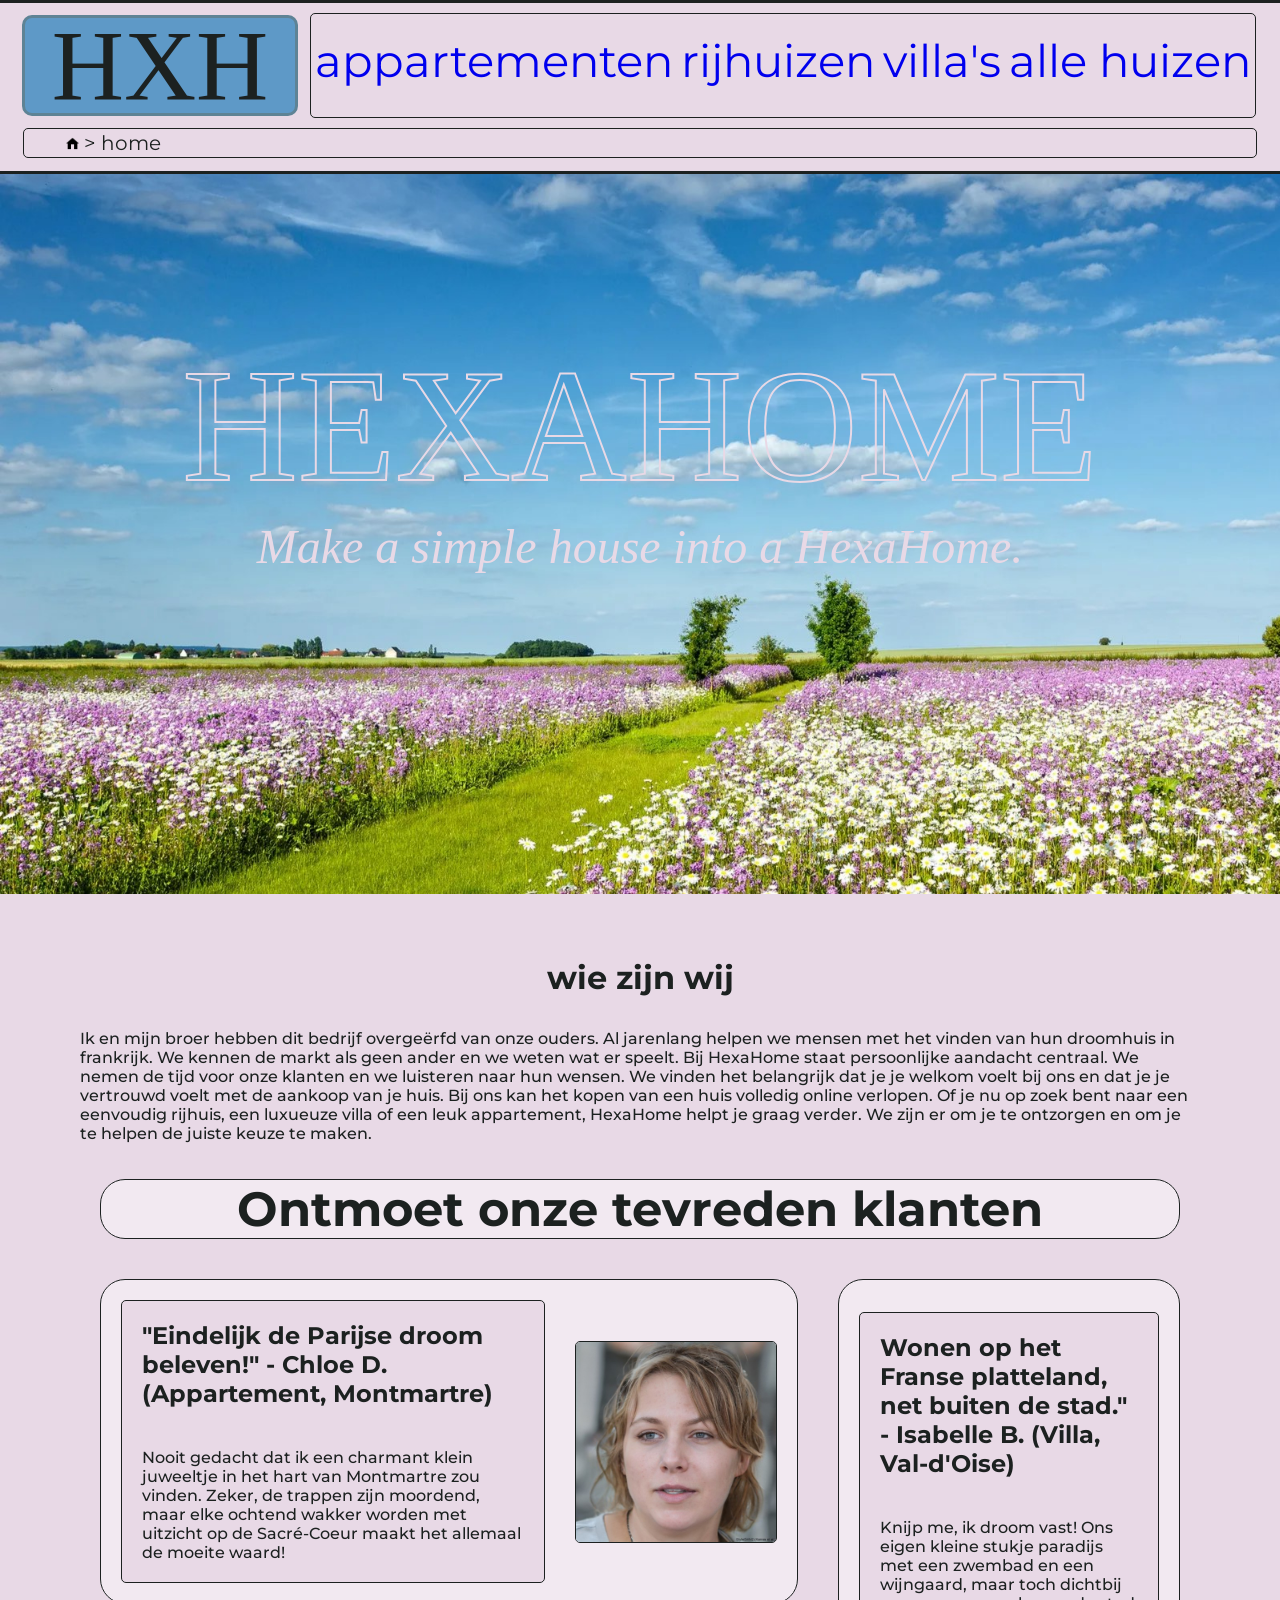
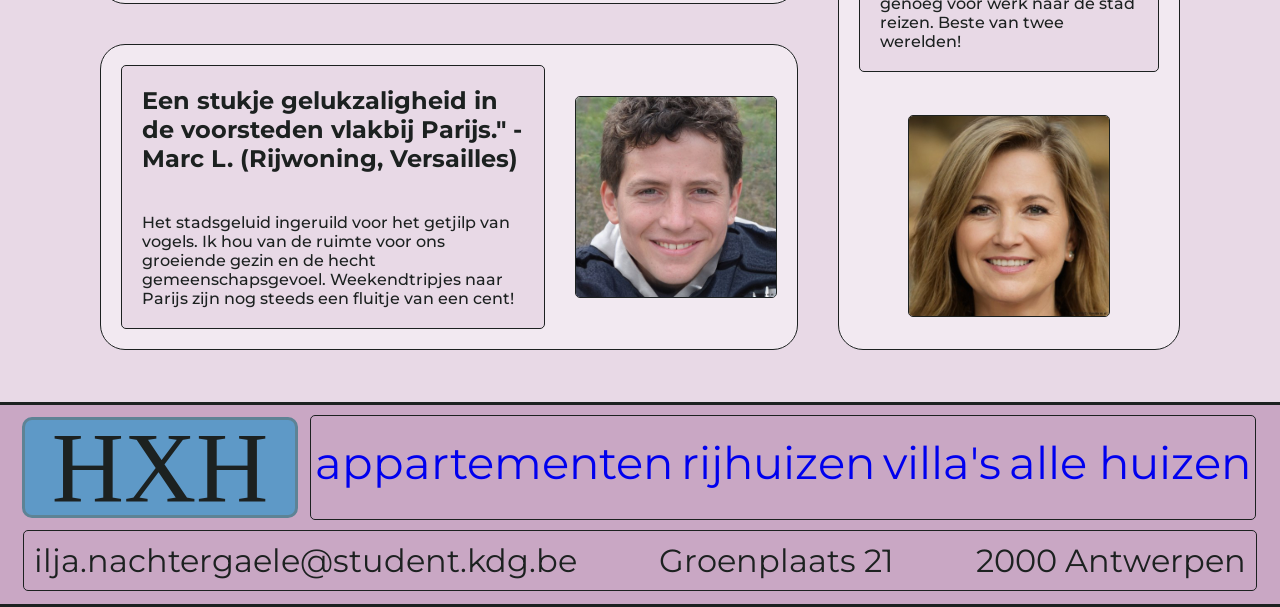
==== commit 35833caa: "bijna af, productpagina van 34_Rue.. is bijna in orde maar adere twee heeft html aanpassingen nodig" ====
--- a/index.html
+++ b/index.html
@@ -3,6 +3,9 @@
 <head>
     <meta charset="UTF-8">
     <title>HexaHome</title>
+    <link href="https://fonts.googleapis.com/css2?family=Montserrat:ital,wght@0,100..900;1,100..900&family=Playfair+Display:ital,wght@0,400..900;1,400..900&family=Silkscreen&display=swap"
+          rel="stylesheet">
+    <link href="./css/site.css" rel="stylesheet">
     <link href="./css/header_footer_general.css" rel="stylesheet">
     <link href="./css/home.css" rel="stylesheet">
 </head>
@@ -78,72 +81,90 @@
     </nav>
 </header>
 <main>
-    <div id="title" >
+    <section class="titel hollow" id="title">
+        <h2 class="invis">title</h2>
         <p>HEXAHOME</p>
         <blockquote id="quote">
             Make a simple house into a HexaHome.
         </blockquote>
-    </div>
-    <div id="left-right-padding">
-
-
-
-    <section>
-        <h2>wie zijn wij</h2>
-        <p>
-            Ik en mijn broer hebben dit bedrijf overgeërfd van onze ouders. Al jarenlang helpen we mensen met het vinden
-            van
-            hun droomhuis in frankrijk. We kennen de markt als geen ander en we weten wat er speelt. Bij HexaHome
-            staat persoonlijke aandacht centraal. We nemen de tijd voor onze klanten en we luisteren naar hun wensen. We
-            vinden het belangrijk dat je je welkom voelt bij ons en dat je je vertrouwd voelt met de aankoop van je
-            huis.
-            Bij ons kan het kopen van een huis volledig online verlopen. Of je nu op zoek bent naar een eenvoudig
-            rijhuis,
-            een
-            luxueuze villa of een leuk appartement, HexaHome helpt je graag verder. We zijn er om je te ontzorgen en om
-            je
-            te
-            helpen de juiste keuze te maken.
-        </p>
-
     </section>
-
-    <section>
-        <h2>Ontmoet onze tevreden klanten</h2>
-        <section>
-            <h3>"Eindelijk de Parijse droom beleven!" - Chloe D. (Appartement, Montmartre)</h3>
+    <article id="centrum">
+        <h2 class="invis">centrum</h2>
+        <section class="paragraph">
+            <h3>wie zijn wij</h3>
             <p>
-                Nooit gedacht dat ik een charmant klein juweeltje in het hart van Montmartre zou vinden. Zeker, de
-                trappen
-                zijn moordend, maar elke ochtend wakker worden met uitzicht op de Sacré-Coeur maakt het allemaal de
-                moeite
-                waard!
+                Ik en mijn broer hebben dit bedrijf overgeërfd van onze ouders. Al jarenlang helpen we mensen met het
+                vinden
+                van
+                hun droomhuis in frankrijk. We kennen de markt als geen ander en we weten wat er speelt. Bij HexaHome
+                staat persoonlijke aandacht centraal. We nemen de tijd voor onze klanten en we luisteren naar hun
+                wensen. We
+                vinden het belangrijk dat je je welkom voelt bij ons en dat je je vertrouwd voelt met de aankoop van je
+                huis.
+                Bij ons kan het kopen van een huis volledig online verlopen. Of je nu op zoek bent naar een eenvoudig
+                rijhuis,
+                een
+                luxueuze villa of een leuk appartement, HexaHome helpt je graag verder. We zijn er om je te ontzorgen en
+                om
+                je
+                te
+                helpen de juiste keuze te maken.
             </p>
-            <img src="media/persoon1.jpg" alt="young women">
+
         </section>
-        <section>
-            <h3>"Een stukje gelukzaligheid in de voorsteden vlakbij Parijs." - Marc L. (Rijwoning, Versailles)</h3>
-            <p>
-                Het stadsgeluid ingeruild voor het getjilp van vogels. Ik hou van de ruimte voor ons groeiende gezin en
-                de
-                hecht gemeenschapsgevoel. Weekendtripjes naar Parijs zijn nog steeds een fluitje van een cent!
-            </p>
-            <img src="media/persoon3.jpg" alt="man">
+        <section id="meeting">
+            <h3>Ontmoet onze tevreden klanten</h3>
+            <section id="chloe" class="paragraph horizontal intv">
+                <h4 class="invis">chloe</h4>
+                <section>
+                    <h5 class="title">"Eindelijk de Parijse droom beleven!" - Chloe D. (Appartement, Montmartre)</h5>
+                    <p class="text">
+                        Nooit gedacht dat ik een charmant klein juweeltje in het hart van Montmartre zou vinden. Zeker, de
+                        trappen
+                        zijn moordend, maar elke ochtend wakker worden met uitzicht op de Sacré-Coeur maakt het allemaal de
+                        moeite
+                        waard!
+                    </p>
+                </section>
+
+                <img src="media/persoon1.jpg" alt="young women">
+            </section>
+            <section id="marc" class="paragraph horizontal intv">
+                <h4 class="invis">marc</h4>
+                <section>
+                    <h5 class="title">Een stukje gelukzaligheid in de voorsteden vlakbij Parijs." - Marc L. (Rijwoning,
+                        Versailles)</h5>
+                    <p class="text">
+                        Het stadsgeluid ingeruild voor het getjilp van vogels. Ik hou van de ruimte voor ons groeiende gezin
+                        en
+                        de
+                        hecht gemeenschapsgevoel. Weekendtripjes naar Parijs zijn nog steeds een fluitje van een cent!
+                    </p>
+                </section>
+                <img src="media/persoon3.jpg" alt="man">
+            </section>
+            <section id="isa" class="paragraph vertical intv">
+                <h4 class="invis">isa</h4>
+                <section>
+                    <h5 class="title">Wonen op het Franse platteland, net buiten de stad." - Isabelle B. (Villa,
+                        Val-d'Oise)</h5>
+                    <p class="text">
+                        Knijp me, ik droom vast! Ons eigen kleine stukje paradijs met een zwembad en een wijngaard, maar
+                        toch
+                        dichtbij genoeg
+                        voor werk naar de stad reizen. Beste van twee werelden!
+                    </p>
+                </section>
+
+
+
+                <img src="media/persoon2.jpg" alt="women">
+            </section>
+
         </section>
-        <section>
-            <h3>"Wonen op het Franse platteland, net buiten de stad." - Isabelle B. (Villa, Val-d'Oise)</h3>
-            <p>
-                Knijp me, ik droom vast! Ons eigen kleine stukje paradijs met een zwembad en een wijngaard, maar toch
-                dichtbij genoeg
-                voor werk naar de stad reizen. Beste van twee werelden!
-            </p>
-            <img src="media/persoon2.jpg" alt="women">
-        </section>
-
-    </section>
-    </div>
+    </article>
 </main>
-<footer class="menu">
+<footer class="menu darker">
     <p class="logo">
         HXH
     </p>
--- a/css/site.css
+++ b/css/site.css
@@ -0,0 +1,85 @@
+/* colors */
+:root {
+    --Platinum: #F2E9F1;
+    --Coyote: #776856;
+    --Eerie-black: #1C2120;
+    --Blue-Gray: #5E99C7;
+    --Air-Force-blue: #5E8395;
+    --Rosy-brown: #AA8F91;
+    --Olive: #839410;
+    --Pear: #D8EB47;
+    --Grass: #a0ad09;
+    --Lilac: #C9A7C4;
+    --Light-lilal: #E8D9E6;
+    /*    https://coolors.co/d0d8d6-776856-1c2120-5e99c7-5e8395-aa8f91-c9a7c4-839410 */
+    /*    based on ../media/landscape.jpg */
+}
+
+/*klasse voor dingen die weg moeten*/
+.invis {
+    display: none;
+}
+
+
+/*links*/
+a{
+    text-decoration: none;
+}
+
+a:visited {
+    text-decoration: none;
+    color: inherit;
+}
+
+li {
+    list-style: none;
+}
+
+/*Algemene eigenschappen*/
+body {
+    font-family: montserrat, sans-serif;
+    font-size: 16px;
+    margin: auto;
+    color: var(--Eerie-black);
+}
+
+.titel {
+    background-image: url("../media/landscape.jpg");
+    background-repeat: no-repeat;
+    background-size: cover;
+
+    font-family: "Times New Roman", serif;
+
+    text-align: center;
+
+    margin: 0;
+}
+
+.shadow {
+    color: var(--Light-lilal);
+
+    text-shadow: 0 1px 4px var(--Eerie-black);
+}
+
+.hollow {
+    /*make only pink border visible*/
+    color: rgba(0,0,0,0);
+    -webkit-text-stroke-width: 2px;
+    -webkit-text-stroke-color: var(--Light-lilal);
+}
+
+
+
+
+.paragraph{
+
+}
+
+.paragraph p {
+    font-weight: 500;
+}
+
+.paragraph h2, .paragraph h3 {
+    font-size: 2em;
+    text-align: center;
+}
--- a/css/header_footer_general.css
+++ b/css/header_footer_general.css
@@ -1,45 +1,6 @@
-/* colors */
-:root {
-    --Platinum: #D0D8D6;
-    --Coyote: #776856;
-    --Eerie-black: #1C2120;
-    --Blue-Gray: #5E99C7;
-    --Air-Force-blue: #5E8395;
-    --Rosy-brown: #AA8F91;
-    --Olive: #839410;
-    --Lilac: #C9A7C4;
-    --Light-lilal: #E8D9E6;
-/*    https://coolors.co/d0d8d6-776856-1c2120-5e99c7-5e8395-aa8f91-c9a7c4-839410 */
-/*    based on ../media/landscape.jpg */
-}
 
-/*links*/
-a{
-    text-decoration: none;
-}
 
-a:visited {
-    text-decoration: none;
-    color: inherit;
-}
 
-li {
-    list-style: none;
-}
-
-/*Algemene eigenschappen*/
-body {
-    background-color: var(--Platinum);
-    font-family: "Times New Roman", serif;
-    font-size: 16px;
-    margin: auto;
-    color: var(--Eerie-black);
-}
-
-/*klasse voor dingen die weg moeten*/
-.invis {
-    display: none;
-}
 
 .menu {
     padding: 10px;
@@ -58,6 +19,10 @@
 
 #header > a {
     border: none;
+}
+
+.darker {
+    background-color: var(--Lilac);
 }
 
 .logo {
@@ -81,12 +46,12 @@
 
 .pages {
     margin: 0 14px 0 0;
-    padding: 17px 0 21px;
+    padding: 19px 0 29px;
     /*layout of items*/
     display: flex;
     justify-content: space-around;
 
-    font-size: 50px;
+    font-size: 45px;
 
     grid-column-start: 2;
     grid-row-start: 1;
@@ -128,7 +93,7 @@
     font-size: 0.75em;
 }
 
-#dropdowns li li:hover {
+#dropdowns li:hover li:hover {
     background-color: var(--Lilac);
 }
 
--- a/css/home.css
+++ b/css/home.css
@@ -1,25 +1,16 @@
-#left-right-padding {
-    padding: 5em;
+#centrum {
+    padding: 2em 5em;
+    background-color: var(--Light-lilal);
 }
 
 #title {
-    background-image: url("../media/landscape.jpg");
-    background-repeat: no-repeat;
-    background-size: cover;
-
     font-size: 10em;
-    text-align: center;
-    padding: 1em 0 3em;
-
-    margin: 0;
-
-    color: rgba(0,0,0,0);
-
-    -webkit-text-stroke-width: 2px;
-    -webkit-text-stroke-color: var(--Light-lilal);
+    padding: 1em 0 2em;
 }
 
-#title * { margin: 0; }
+#title * {
+    margin: 0;
+}
 
 blockquote {
     font-style: italic;
@@ -29,4 +20,83 @@
 
     color: var(--Light-lilal);
 }
+#meeting {
+    display: grid;
+}
 
+#meeting * {
+    margin: 0;
+}
+
+#meeting > * {
+    margin: 20px;
+    background-color: var(--Platinum);
+    border: var(--Eerie-black) 1px solid;
+    border-radius: 25px;
+}
+
+#meeting > * > * {
+    background-color: var(--Light-lilal);
+    border: var(--Eerie-black) 1px solid;
+    border-radius: 5px;
+}
+
+#meeting h3 {
+    font-size: 3em;
+    text-align: center;
+    grid-column-start: 1;
+    grid-column-end: 4;
+    grid-row-start: 1;
+}
+#meeting .title {
+    font-size: 1.5rem;
+}
+#meeting img {
+    max-height: 200px;
+    max-width: 200px;
+    width: auto;
+    height: auto;
+}
+
+#chloe {
+    grid-column-start: 1;
+    grid-column-end: 3;
+    grid-row-start: 2;
+}
+
+#marc {
+    grid-column-start: 1;
+    grid-column-end: 3;
+    grid-row-start: 3;
+}
+
+#isa {
+    grid-column-start: 3;
+    grid-row-start: 2;
+    grid-row-end: 4;
+}
+
+.intv {
+    padding: 20px;
+    display: flex;
+    justify-content: space-evenly;
+    align-items: center;
+    gap: 30px;
+}
+.intv p, .intv .title {
+    padding: 20px;
+    margin: 0;
+}
+
+.horizontal {
+    flex-direction: row;
+}
+
+.vertical {
+    flex-direction: column;
+}
+
+
+
+
+
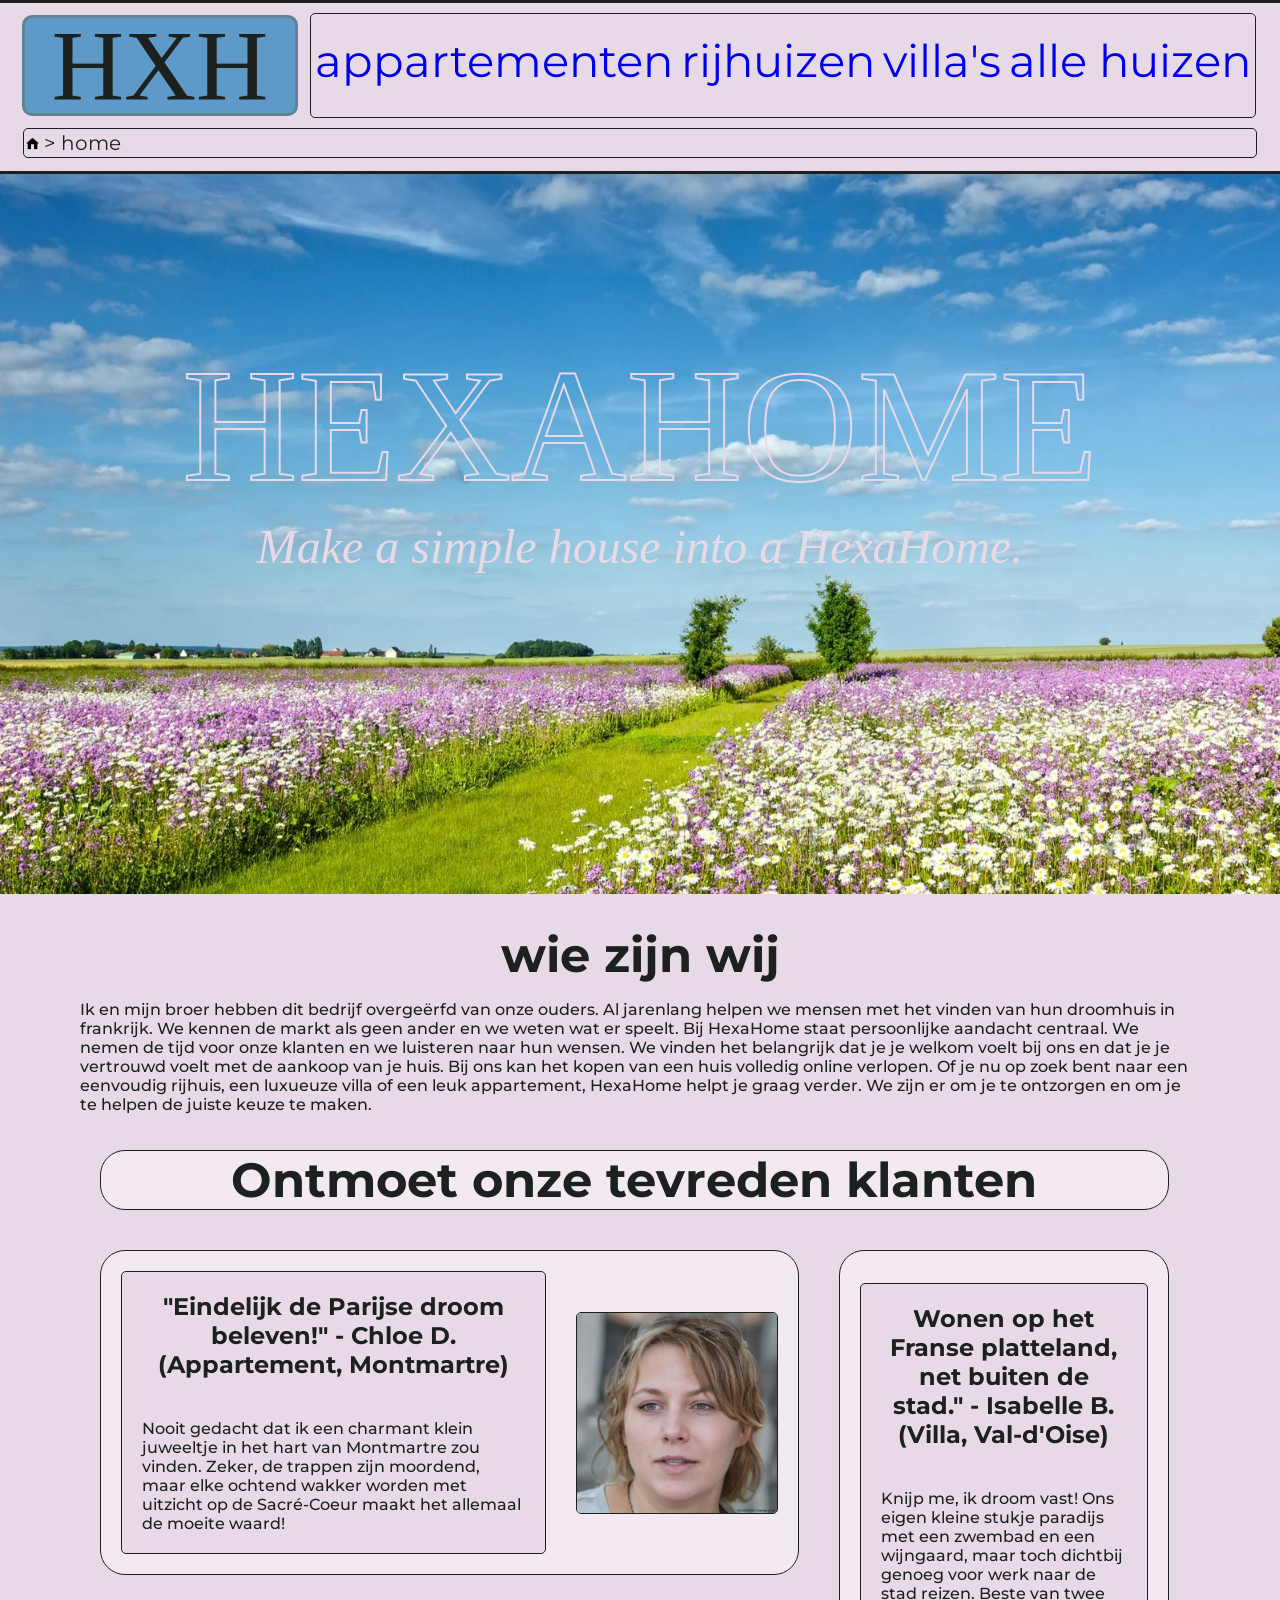
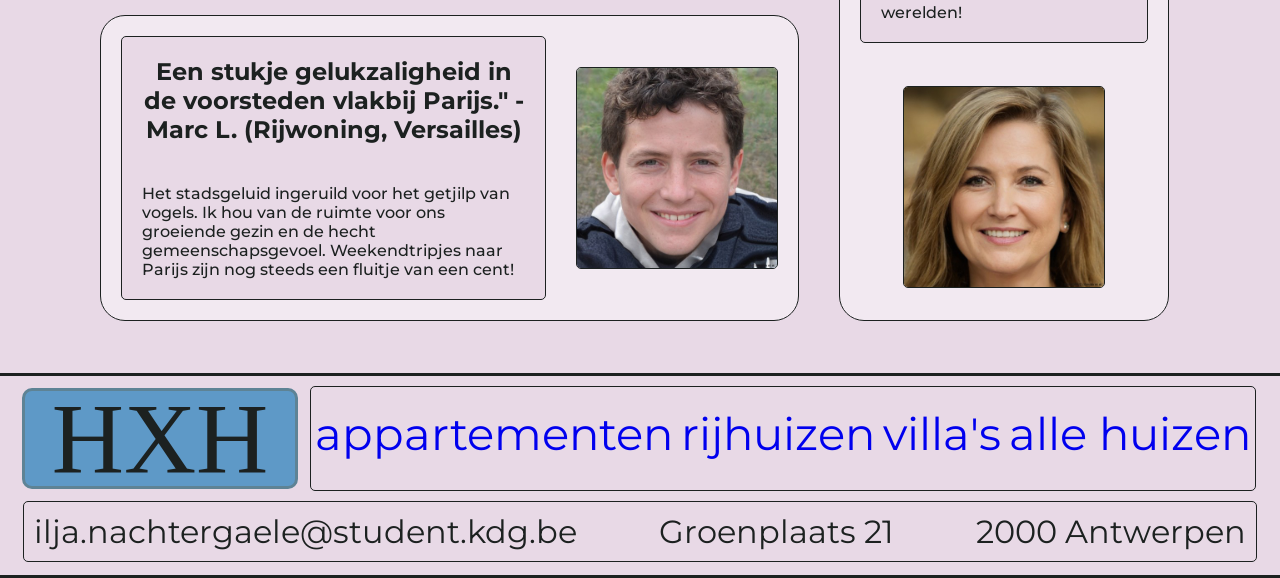
==== commit 6d9a2f05: "final changes, using grid template areas now resized almost all image to be uniform added energy lab" ====
--- a/index.html
+++ b/index.html
@@ -90,7 +90,7 @@
     </section>
     <article id="centrum">
         <h2 class="invis">centrum</h2>
-        <section class="paragraph">
+        <section id="intro" class="paragraph">
             <h3>wie zijn wij</h3>
             <p>
                 Ik en mijn broer hebben dit bedrijf overgeërfd van onze ouders. Al jarenlang helpen we mensen met het
--- a/css/site.css
+++ b/css/site.css
@@ -1,17 +1,17 @@
 /* colors */
 :root {
+    /*lightest color*/
     --Platinum: #F2E9F1;
-    --Coyote: #776856;
+    /*darker*/
+    --Light-lilal: #E8D9E6;
+    /*darkest tint*/
+    --Lilac: #C9A7C4;
+    /*text color*/
     --Eerie-black: #1C2120;
+    /*for logo, could be used as an accent*/
     --Blue-Gray: #5E99C7;
     --Air-Force-blue: #5E8395;
-    --Rosy-brown: #AA8F91;
-    --Olive: #839410;
-    --Pear: #D8EB47;
-    --Grass: #a0ad09;
-    --Lilac: #C9A7C4;
-    --Light-lilal: #E8D9E6;
-    /*    https://coolors.co/d0d8d6-776856-1c2120-5e99c7-5e8395-aa8f91-c9a7c4-839410 */
+    /*    https://coolors.co/f2e9f1-e8d9e6-c9a7c4-1c2120-5e99c7-5e8395 */
     /*    based on ../media/landscape.jpg */
 }
 
@@ -21,21 +21,28 @@
 }
 
 
-/*links*/
+/*make links not blue*/
 a{
     text-decoration: none;
 }
 
+/*make visited links not purple*/
 a:visited {
     text-decoration: none;
     color: inherit;
 }
 
+/*remove default list indent*/
+ul {
+    padding: 0;
+}
+
+/*remove default bullet points*/
 li {
     list-style: none;
 }
 
-/*Algemene eigenschappen*/
+/*Algemene text eigenschappen*/
 body {
     font-family: montserrat, sans-serif;
     font-size: 16px;
@@ -44,6 +51,8 @@
 }
 
 .titel {
+    /*creating a title, needs padding and increased font size
+    works well with .shadow or .hollow*/
     background-image: url("../media/landscape.jpg");
     background-repeat: no-repeat;
     background-size: cover;
@@ -55,12 +64,14 @@
     margin: 0;
 }
 
+/*adding shadow, especially to the title*/
 .shadow {
     color: var(--Light-lilal);
 
     text-shadow: 0 1px 4px var(--Eerie-black);
 }
 
+/*for hollow title effect*/
 .hollow {
     /*make only pink border visible*/
     color: rgba(0,0,0,0);
@@ -68,18 +79,13 @@
     -webkit-text-stroke-color: var(--Light-lilal);
 }
 
-
-
-
-.paragraph{
-
-}
-
+/*make small text more clear*/
 .paragraph p {
     font-weight: 500;
 }
 
-.paragraph h2, .paragraph h3 {
+/*center headers*/
+.paragraph h2, .paragraph h3, .paragraph h4, .paragraph h5, .paragraph h6 {
     font-size: 2em;
     text-align: center;
 }
--- a/css/header_footer_general.css
+++ b/css/header_footer_general.css
@@ -6,6 +6,10 @@
     padding: 10px;
     display: grid;
     grid-template-columns: 300px;
+    grid-template-areas:
+    "logo pages"
+    "bread bread";
+
     border-top: 3px var(--Eerie-black) solid;
     border-bottom: 3px var(--Eerie-black) solid;
     background-color: var(--Light-lilal);
@@ -17,30 +21,29 @@
     border-radius: 5px;
 }
 
+/*logo doesnt get a border at this level*/
 #header > a {
     border: none;
 }
 
-.darker {
-    background-color: var(--Lilac);
-}
+.logo {
+    font-family: "Book Antiqua", serif;
+    font-size: 100px;
+    text-align: center;
 
-.logo {
-    display: block;
-    font-family: "Book Antiqua", serif;
+    background-color: var(--Blue-Gray);
+    border: 3px var(--Air-Force-blue) solid;
+    border-radius: 10px;
+
+    /*needed because large text has large margin by default*/
     line-height: 0.75em;
-    font-size: 100px;
-    background-color: var(--Blue-Gray);
-    border-radius: 10px;
-    color: var(--Eerie-black);
+
+
     width: 250px;
-    text-align: center;
-    border: 3px var(--Air-Force-blue) solid;
     margin: auto;
     padding: 10px;
 
-    grid-column-start: 1;
-    grid-row-start: 1;
+    grid-area: logo;
 
 }
 
@@ -53,17 +56,7 @@
 
     font-size: 45px;
 
-    grid-column-start: 2;
-    grid-row-start: 1;
-}
-
-#email {
-    padding: 10px;
-    /*layout of items*/
-    display: flex;
-    justify-content: space-between;
-
-    font-size: 2em;
+    grid-area: pages
 }
 
 /*hover menu positioning and hiding while not hovered*/
@@ -84,43 +77,40 @@
     display: flex;
     flex-direction: column;
     background-color: var(--Light-lilal);
-    border: var(--Eerie-black);
     text-align: left;
 
     border: var(--Eerie-black) 1px solid;
-    border-radius: 2px;
 
     font-size: 0.75em;
 }
 
+/*hover effect on hover menu*/
 #dropdowns li:hover li:hover {
     background-color: var(--Lilac);
 }
 
 
+/*breadcrumbs positioning*/
 .bottom-menu {
+    /*breathing room*/
     margin: 10px 1% 3px;
-
-    grid-column-start: 1;
-    grid-column-end: 3;
-    grid-row-start: 2;
+    grid-area: bread;
 }
 
 /*breadcrumbs*/
 #bread {
     display: flex;
-    align-items: baseline;
-    justify-content: left;
+    /*remove default large margin for large text*/
     margin: 2px;
     font-size: 20px;
 }
 
-/* separate crumbs */
+/* separate crumbs a bit*/
 #bread li {
     padding-right: 5px;
 }
 
-/* content before each part of the breadcrumbs except the first */
+/* adding a "> " before each part of the breadcrumbs except the first */
 #bread li:not(:first-child):before {
     content: '> ';
 }
@@ -131,3 +121,14 @@
     aspect-ratio: auto;
 }
 
+/*contact info instead of breadcrumbs in footer,
+all other footer css is same as header*/
+#email {
+    padding: 10px;
+    /*layout of items*/
+    display: flex;
+    justify-content: space-between;
+
+    font-size: 2em;
+}
+
--- a/css/home.css
+++ b/css/home.css
@@ -1,8 +1,5 @@
-#centrum {
-    padding: 2em 5em;
-    background-color: var(--Light-lilal);
-}
 
+/*create title using mostly title class in site.css*/
 #title {
     font-size: 10em;
     padding: 1em 0 2em;
@@ -12,6 +9,7 @@
     margin: 0;
 }
 
+/*subtitle*/
 blockquote {
     font-style: italic;
     font-size: 3rem;
@@ -20,14 +18,31 @@
 
     color: var(--Light-lilal);
 }
-#meeting {
-    display: grid;
+
+/*add a bit of padding to the main text*/
+#centrum {
+    padding: 2em 5em;
+    background-color: var(--Light-lilal);
 }
 
-#meeting * {
+/*make "wie zijn wij" bigger than normal paragraph header*/
+#intro h3 {
+    font-size: 3em;
+    /*remove margin for large text*/
     margin: 0;
 }
 
+/*meet our clients section*/
+#meeting {
+    display: grid;
+    grid-template-columns: 66% 33%;
+    grid-template-areas:
+        "title title"
+        "chloe isa"
+        "marc isa";
+}
+
+/*seperate each person*/
 #meeting > * {
     margin: 20px;
     background-color: var(--Platinum);
@@ -35,22 +50,24 @@
     border-radius: 25px;
 }
 
+/*second separation of text and image*/
 #meeting > * > * {
     background-color: var(--Light-lilal);
     border: var(--Eerie-black) 1px solid;
     border-radius: 5px;
 }
 
+
 #meeting h3 {
     font-size: 3em;
     text-align: center;
-    grid-column-start: 1;
-    grid-column-end: 4;
-    grid-row-start: 1;
+    grid-area: title;
 }
+/*make font size smaller than normal paragraph*/
 #meeting .title {
     font-size: 1.5rem;
 }
+/*fix image*/
 #meeting img {
     max-height: 200px;
     max-width: 200px;
@@ -58,24 +75,18 @@
     height: auto;
 }
 
+/*define grid areas*/
 #chloe {
-    grid-column-start: 1;
-    grid-column-end: 3;
-    grid-row-start: 2;
+    grid-area: chloe;
+}
+#marc {
+    grid-area: marc;
+}
+#isa {
+    grid-area: isa;
 }
 
-#marc {
-    grid-column-start: 1;
-    grid-column-end: 3;
-    grid-row-start: 3;
-}
-
-#isa {
-    grid-column-start: 3;
-    grid-row-start: 2;
-    grid-row-end: 4;
-}
-
+/*layout for all 3 meetings*/
 .intv {
     padding: 20px;
     display: flex;
@@ -83,11 +94,13 @@
     align-items: center;
     gap: 30px;
 }
+
 .intv p, .intv .title {
     padding: 20px;
     margin: 0;
 }
 
+/*horizontal and vertical meetings*/
 .horizontal {
     flex-direction: row;
 }
